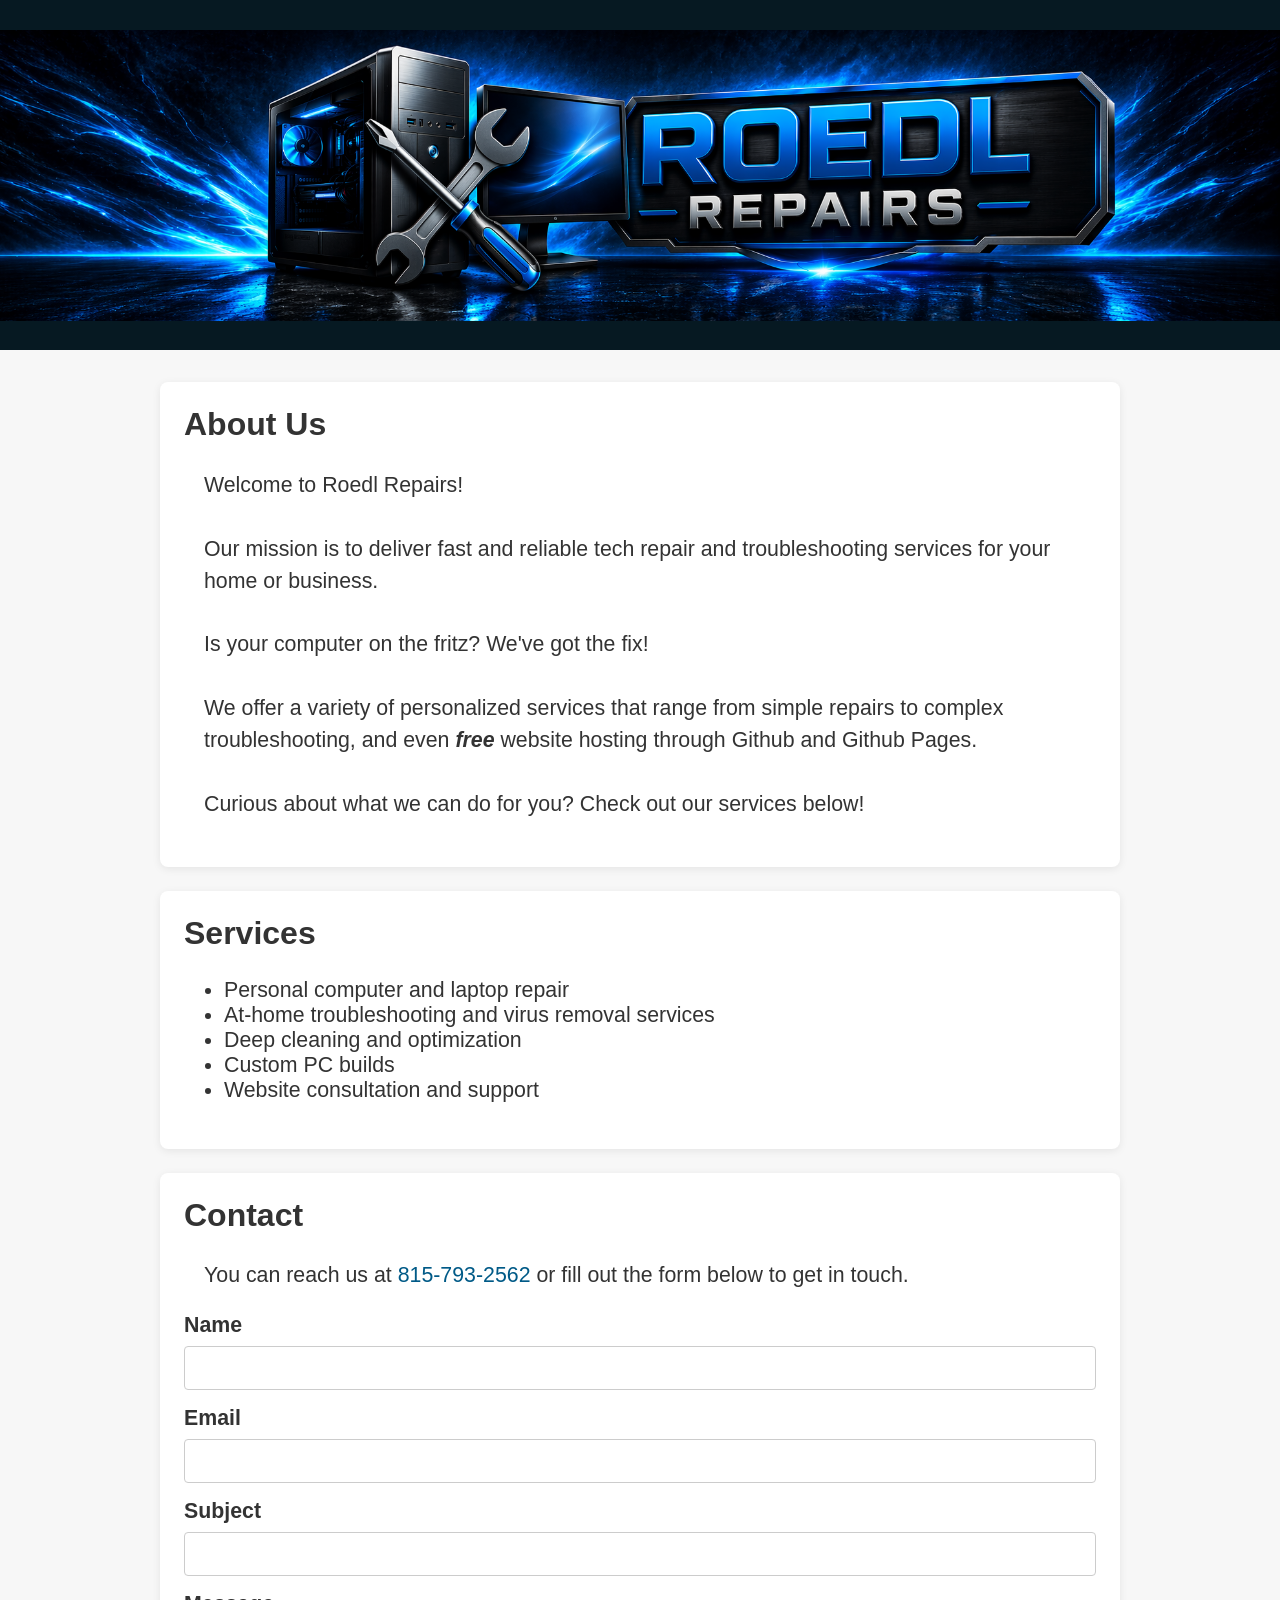
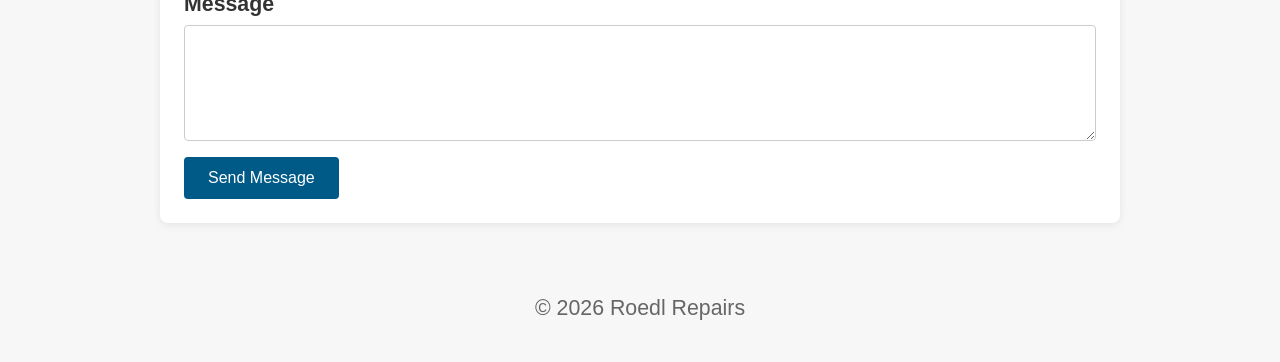
==== index.html @ fc408623 "makes form work without an email app" ====
<!DOCTYPE html>
<html lang="en">
<head>
  <meta charset="UTF-8">
  <meta name="viewport" content="width=device-width, initial-scale=1.0">
  <title>Roedl Repairs</title>
  <link rel="stylesheet" href="styles.css">
</head>
<body>
  <header></header>
  <main>
    <section>
      <h2>About Us</h2>
      <p>
        Welcome to Roedl Repairs!<br><br>

        Our mission is to deliver fast and reliable tech repair and troubleshooting services for your home or business. <br><br>

        Is your computer on the fritz? We've got the fix! <br><br>

        We offer a variety of personalized services that range from simple repairs to complex troubleshooting, and even <strong><i>free</i></strong> website hosting through Github and Github Pages.<br><br>

        Curious about what we can do for you? Check out our services below!
      </p>
    </section>
    <section>
      <h2>Services</h2>
      <ul>
        <li>Personal computer and laptop repair</li>
        <li>At-home troubleshooting and virus removal services</li>
        <li>Deep cleaning and optimization</li>
        <li>Custom PC builds</li>
        <li>Website consultation and support</li>
      </ul>
    </section>
    <section>
      <h2>Contact</h2>
      <p>You can reach us at <a href="tel:815-793-2562">815-793-2562</a> or fill out the form below to get in touch.</p>
      <form id="contactForm" action="https://formspree.io/f/mqewbbnl" method="POST">
        <div class="form-group">
          <label for="name">Name</label>
          <input type="text" id="name" name="name" required>
        </div>
        <div class="form-group">
          <label for="email">Email</label>
          <input type="email" id="email" name="email" required>
        </div>
        <div class="form-group">
          <label for="subject">Subject</label>
          <input type="text" id="subject" name="subject" required>
        </div>
        <div class="form-group">
          <label for="message">Message</label>
          <textarea id="message" name="message" rows="5" required></textarea>
        </div>
        <button type="submit" class="submit-btn">Send Message</button>
      </form>
    </section>
  </main>
  <footer>
    <p>&copy; 2026 Roedl Repairs</p>
  </footer>
</body>
</html>
---- styles.css ----
body { font-family: Arial, sans-serif; font-size: 16pt; margin: 0; padding: 0; background: #f7f7f7; color: #333; }
    
header {
  background-image: url("images/roedl-repair-banner-wide.png");
  background-size: 100% auto;
  background-position: center center;
  background-repeat: no-repeat;
  min-height: 350px;
  background-color: #061922;
}

main { max-width: 960px; margin: 2rem auto; padding: 0 1rem; }

section { background: #fff; border-radius: 8px; box-shadow: 0 2px 8px rgba(0,0,0,0.08); padding: 1.5rem; margin-bottom: 1.5rem; }

h1, h2 { margin-top: 0; }

p { line-height: 1.5; padding: 0 20px; }

a {
  color: #005a87;
  text-decoration: none;
}

a:hover {
  text-decoration: underline;
}

footer { text-align: center; padding: 1rem 0; color: #666; }

.form-group {
  margin-bottom: 1rem;
  display: flex;
  flex-direction: column;
}

label {
  font-weight: bold;
  margin-bottom: 0.5rem;
  color: #333;
}

input[type="text"],
input[type="email"],
textarea {
  padding: 0.75rem;
  border: 1px solid #ccc;
  border-radius: 4px;
  font-family: Arial, sans-serif;
  font-size: 16px;
}

input[type="text"]:focus,
input[type="email"]:focus,
textarea:focus {
  outline: none;
  border-color: #005a87;
  box-shadow: 0 0 4px rgba(0, 90, 135, 0.3);
}

textarea {
  resize: vertical;
}

.submit-btn {
  background-color: #005a87;
  color: white;
  padding: 0.75rem 1.5rem;
  border: none;
  border-radius: 4px;
  font-size: 16px;
  cursor: pointer;
  transition: background-color 0.3s;
}

.submit-btn:hover {
  background-color: #043d5c;
}

@media (max-width: 768px) {
  header {
    background-image: url("images/roedl-repair-banner.png");
    background-size: 100% auto;
    background-position: center;
    min-height: 180px;
  }

  main {
    max-width: none;
    margin: 1rem 0;
    padding: 0 0.5rem;
  }

  section {
    padding: 1rem;
    margin-bottom: 1rem;
  }

  footer {
    padding: 0.5rem 0;
  }
}
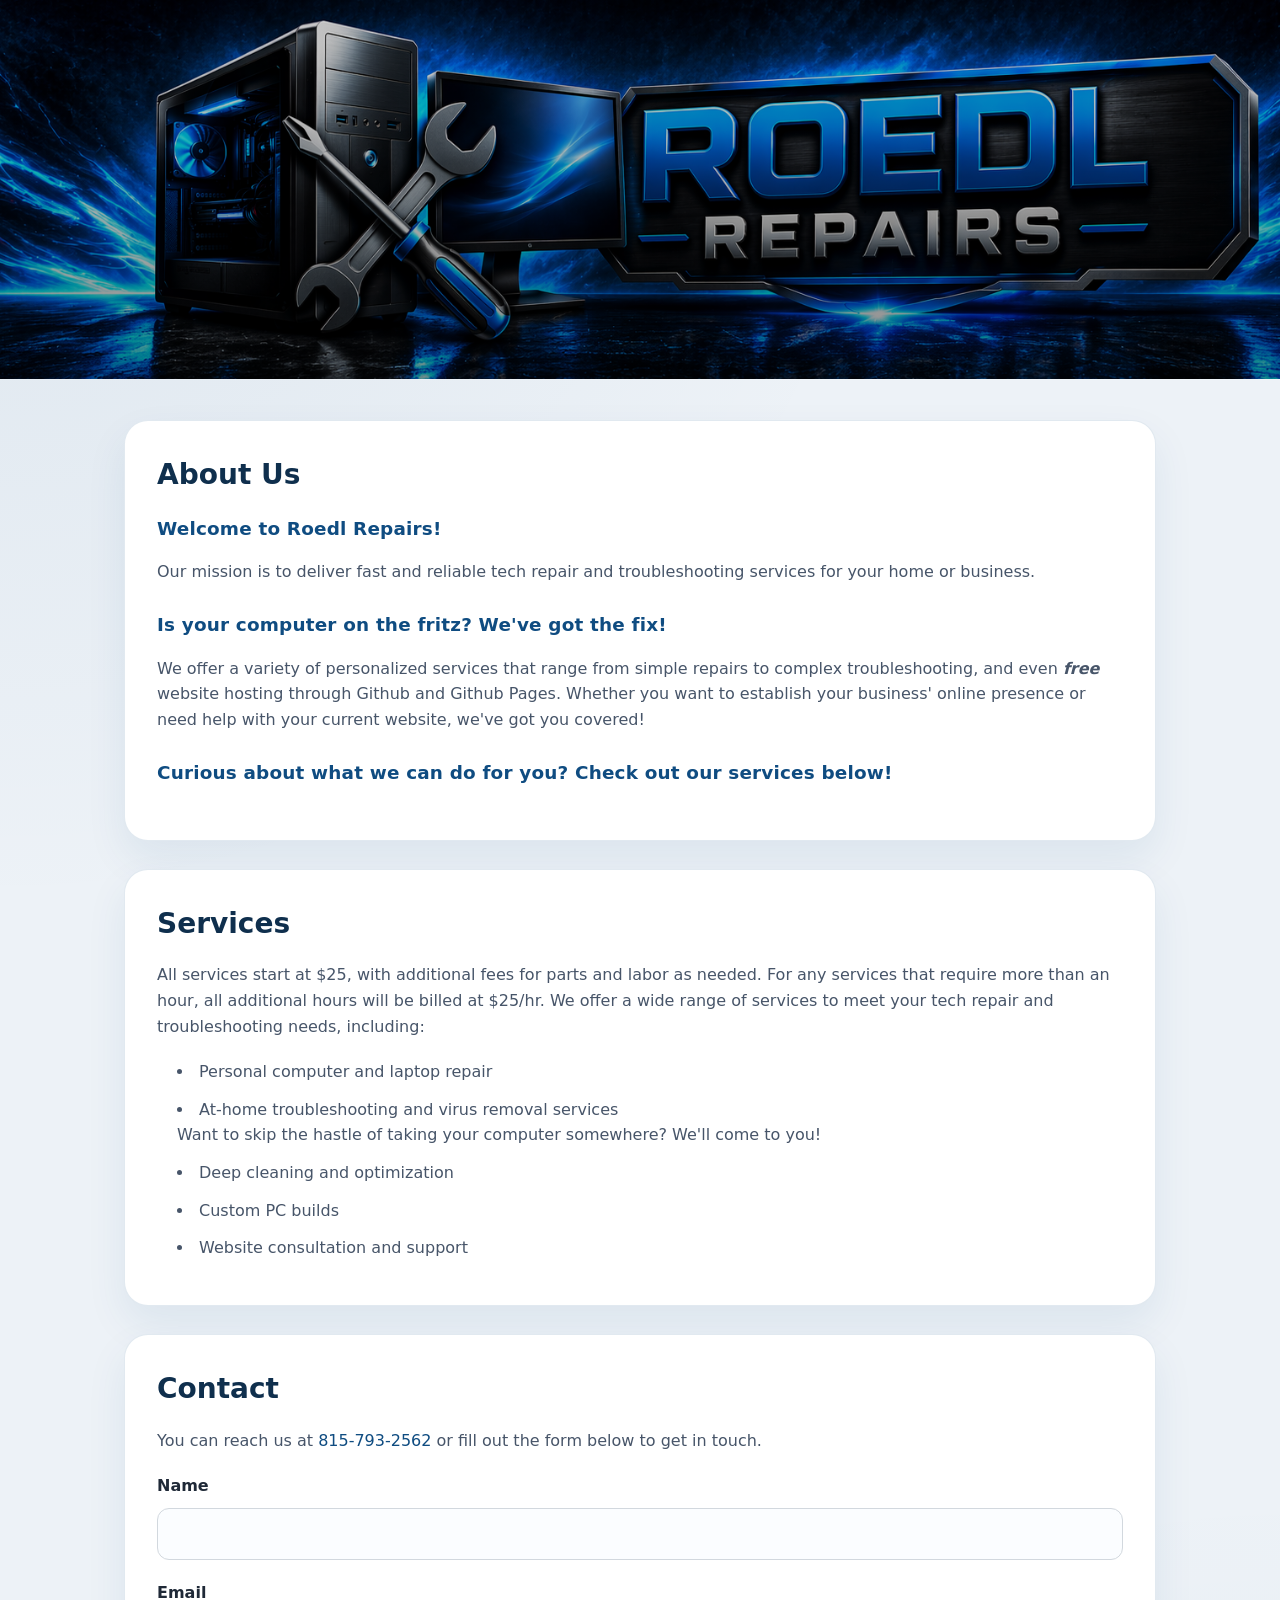
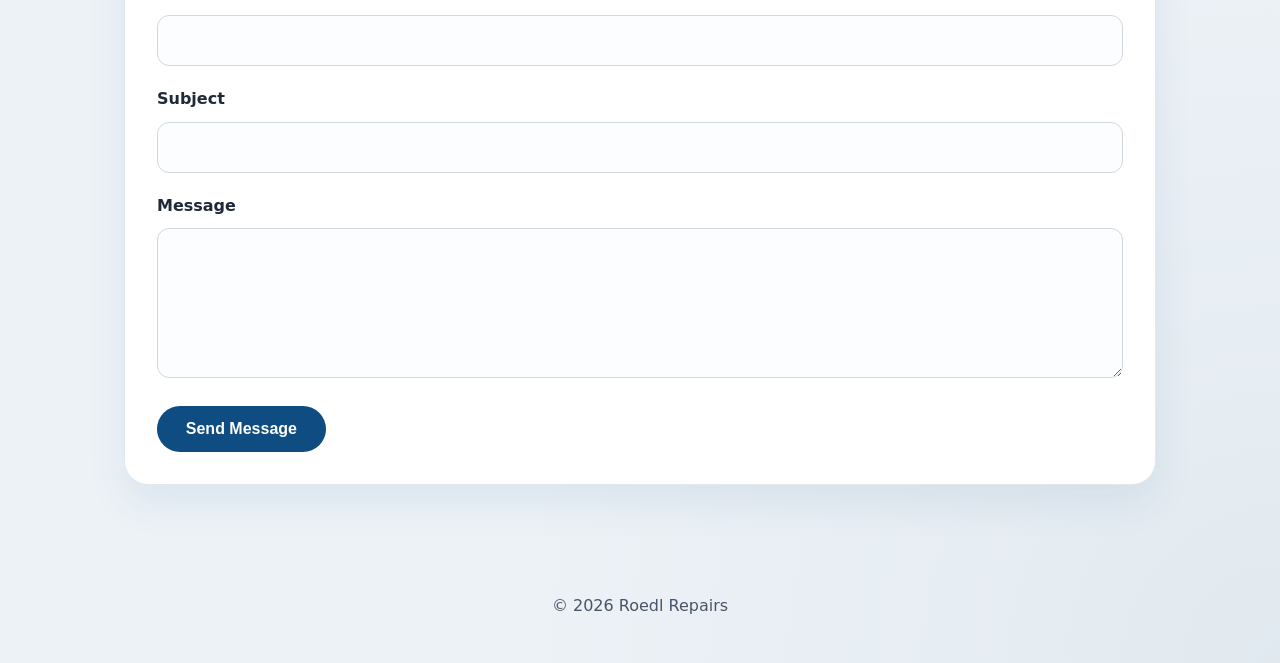
==== commit 2e5a3923: "adds highlight spans for some About Us content" ====
--- a/index.html
+++ b/index.html
@@ -4,6 +4,7 @@
   <meta charset="UTF-8">
   <meta name="viewport" content="width=device-width, initial-scale=1.0">
   <title>Roedl Repairs</title>
+  <link rel="icon" href="images/roedl-repair-logo.png" type="image/png">
   <link rel="stylesheet" href="styles.css">
 </head>
 <body>
@@ -12,22 +13,25 @@
     <section>
       <h2>About Us</h2>
       <p>
-        Welcome to Roedl Repairs!<br><br>
+        <span class="highlight-line">Welcome to Roedl Repairs!</span>
 
         Our mission is to deliver fast and reliable tech repair and troubleshooting services for your home or business. <br><br>
 
-        Is your computer on the fritz? We've got the fix! <br><br>
+        <span class="highlight-line">Is your computer on the fritz? We've got the fix!</span>
 
-        We offer a variety of personalized services that range from simple repairs to complex troubleshooting, and even <strong><i>free</i></strong> website hosting through Github and Github Pages.<br><br>
+        We offer a variety of personalized services that range from simple repairs to complex troubleshooting, and even <strong><i>free</i></strong> website hosting through Github and Github Pages. Whether you want to establish your business' online presence or need help with your current website, we've got you covered!<br><br>
 
-        Curious about what we can do for you? Check out our services below!
+        <span class="highlight-line">Curious about what we can do for you? Check out our services below!</span>
       </p>
     </section>
     <section>
       <h2>Services</h2>
+      <p>
+        All services start at $25, with additional fees for parts and labor as needed. For any services that require more than an hour, all additional hours will be billed at $25/hr. We offer a wide range of services to meet your tech repair and troubleshooting needs, including:
+      </p>
       <ul>
         <li>Personal computer and laptop repair</li>
-        <li>At-home troubleshooting and virus removal services</li>
+        <li>At-home troubleshooting and virus removal services<br> Want to skip the hastle of taking your computer somewhere? We'll come to you!</li>
         <li>Deep cleaning and optimization</li>
         <li>Custom PC builds</li>
         <li>Website consultation and support</li>
@@ -36,7 +40,7 @@
     <section>
       <h2>Contact</h2>
       <p>You can reach us at <a href="tel:815-793-2562">815-793-2562</a> or fill out the form below to get in touch.</p>
-      <form id="contactForm" action="https://formspree.io/f/mqewbbnl" method="POST">
+      <form id="contactForm" action="https://formspree.io/f/mwvaqegl" method="POST">
         <div class="form-group">
           <label for="name">Name</label>
           <input type="text" id="name" name="name" required>
--- a/styles.css
+++ b/styles.css
@@ -1,24 +1,104 @@
-body { font-family: Arial, sans-serif; font-size: 16pt; margin: 0; padding: 0; background: #f7f7f7; color: #333; }
-    
+:root {
+  --bg: #edf2f7;
+  --surface: #ffffff;
+  --surface-strong: #f8fafc;
+  --text: #1f2937;
+  --muted: #475569;
+  --primary: #0f4c81;
+  --primary-dark: #0b3a61;
+  --border: rgba(15, 76, 129, 0.12);
+  --shadow: 0 18px 40px rgba(15, 76, 129, 0.08);
+}
+
+* {
+  box-sizing: border-box;
+}
+
+html, body {
+  min-height: 100%;
+}
+
+body {
+  margin: 0;
+  padding: 0;
+  font-family: Inter, system-ui, -apple-system, BlinkMacSystemFont, "Segoe UI", Arial, sans-serif;
+  font-size: 16px;
+  line-height: 1.6;
+  color: var(--text);
+  background: radial-gradient(circle at top left, rgba(15, 76, 129, 0.08), transparent 35%),
+              radial-gradient(circle at bottom right, rgba(2, 75, 105, 0.05), transparent 30%),
+              var(--bg);
+}
+
 header {
+  position: relative;
+  min-height: 380px;
   background-image: url("images/roedl-repair-banner-wide.png");
-  background-size: 100% auto;
+  background-size: cover;
   background-position: center center;
   background-repeat: no-repeat;
-  min-height: 350px;
-  background-color: #061922;
+  border-bottom: 1px solid rgba(255, 255, 255, 0.18);
 }
 
-main { max-width: 960px; margin: 2rem auto; padding: 0 1rem; }
+header::before {
+  content: "";
+  position: absolute;
+  inset: 0;
+  background: linear-gradient(180deg, rgba(0, 0, 0, 0.18), rgba(0, 0, 0, 0.45));
+}
 
-section { background: #fff; border-radius: 8px; box-shadow: 0 2px 8px rgba(0,0,0,0.08); padding: 1.5rem; margin-bottom: 1.5rem; }
+main {
+  width: min(1080px, 100%);
+  margin: 0 auto;
+  padding: 2.5rem 1.5rem 3rem;
+}
 
-h1, h2 { margin-top: 0; }
+section {
+  background: var(--surface);
+  border: 1px solid var(--border);
+  border-radius: 24px;
+  box-shadow: var(--shadow);
+  padding: 2rem;
+  margin-bottom: 1.75rem;
+}
 
-p { line-height: 1.5; padding: 0 20px; }
+h1, h2 {
+  margin-top: 0;
+  color: #0f2f4d;
+}
+
+h2 {
+  font-size: 1.75rem;
+  margin-bottom: 1rem;
+}
+
+p {
+  margin: 0 0 1.25rem;
+  color: var(--muted);
+}
+
+ul {
+  list-style: disc inside;
+  margin: 0;
+  padding-left: 1.25rem;
+  color: var(--muted);
+}
+
+li {
+  margin-bottom: 0.75rem;
+}
+
+.highlight-line {
+  display: block;
+  font-size: 1.15rem;
+  font-weight: 700;
+  color: #0f4c81;
+  margin-bottom: 1rem;
+  letter-spacing: 0.01em;
+}
 
 a {
-  color: #005a87;
+  color: var(--primary);
   text-decoration: none;
 }
 
@@ -26,77 +106,90 @@
   text-decoration: underline;
 }
 
-footer { text-align: center; padding: 1rem 0; color: #666; }
+footer {
+  text-align: center;
+  padding: 2rem 1.5rem 1.5rem;
+  color: var(--muted);
+}
 
 .form-group {
-  margin-bottom: 1rem;
-  display: flex;
-  flex-direction: column;
+  margin-bottom: 1.25rem;
 }
 
 label {
-  font-weight: bold;
-  margin-bottom: 0.5rem;
-  color: #333;
+  display: block;
+  font-weight: 700;
+  margin-bottom: 0.6rem;
+  color: var(--text);
 }
 
 input[type="text"],
 input[type="email"],
 textarea {
-  padding: 0.75rem;
-  border: 1px solid #ccc;
-  border-radius: 4px;
-  font-family: Arial, sans-serif;
-  font-size: 16px;
+  width: 100%;
+  padding: 0.95rem 1rem;
+  border: 1px solid #d2d8de;
+  border-radius: 12px;
+  font-family: inherit;
+  font-size: 1rem;
+  color: var(--text);
+  background: #fbfdff;
+  transition: border-color 0.2s ease, box-shadow 0.2s ease;
 }
 
 input[type="text"]:focus,
 input[type="email"]:focus,
 textarea:focus {
   outline: none;
-  border-color: #005a87;
-  box-shadow: 0 0 4px rgba(0, 90, 135, 0.3);
+  border-color: var(--primary);
+  box-shadow: 0 0 0 4px rgba(15, 76, 129, 0.08);
 }
 
 textarea {
   resize: vertical;
+  min-height: 150px;
 }
 
 .submit-btn {
-  background-color: #005a87;
-  color: white;
-  padding: 0.75rem 1.5rem;
+  display: inline-flex;
+  align-items: center;
+  justify-content: center;
+  background-color: var(--primary);
+  color: #fff;
+  padding: 0.9rem 1.8rem;
   border: none;
-  border-radius: 4px;
-  font-size: 16px;
+  border-radius: 999px;
+  font-size: 1rem;
+  font-weight: 700;
   cursor: pointer;
-  transition: background-color 0.3s;
+  transition: transform 0.2s ease, background-color 0.2s ease;
 }
 
 .submit-btn:hover {
-  background-color: #043d5c;
+  background-color: var(--primary-dark);
+  transform: translateY(-1px);
 }
 
 @media (max-width: 768px) {
   header {
     background-image: url("images/roedl-repair-banner.png");
-    background-size: 100% auto;
-    background-position: center;
-    min-height: 180px;
+    min-height: 240px;
   }
 
   main {
-    max-width: none;
-    margin: 1rem 0;
-    padding: 0 0.5rem;
+    padding: 1.25rem;
   }
 
   section {
-    padding: 1rem;
-    margin-bottom: 1rem;
+    padding: 1.5rem;
+    margin-bottom: 1.25rem;
   }
 
-  footer {
-    padding: 0.5rem 0;
+  h2 {
+    font-size: 1.5rem;
   }
-}+
+  .submit-btn {
+    width: 100%;
+  }
+}
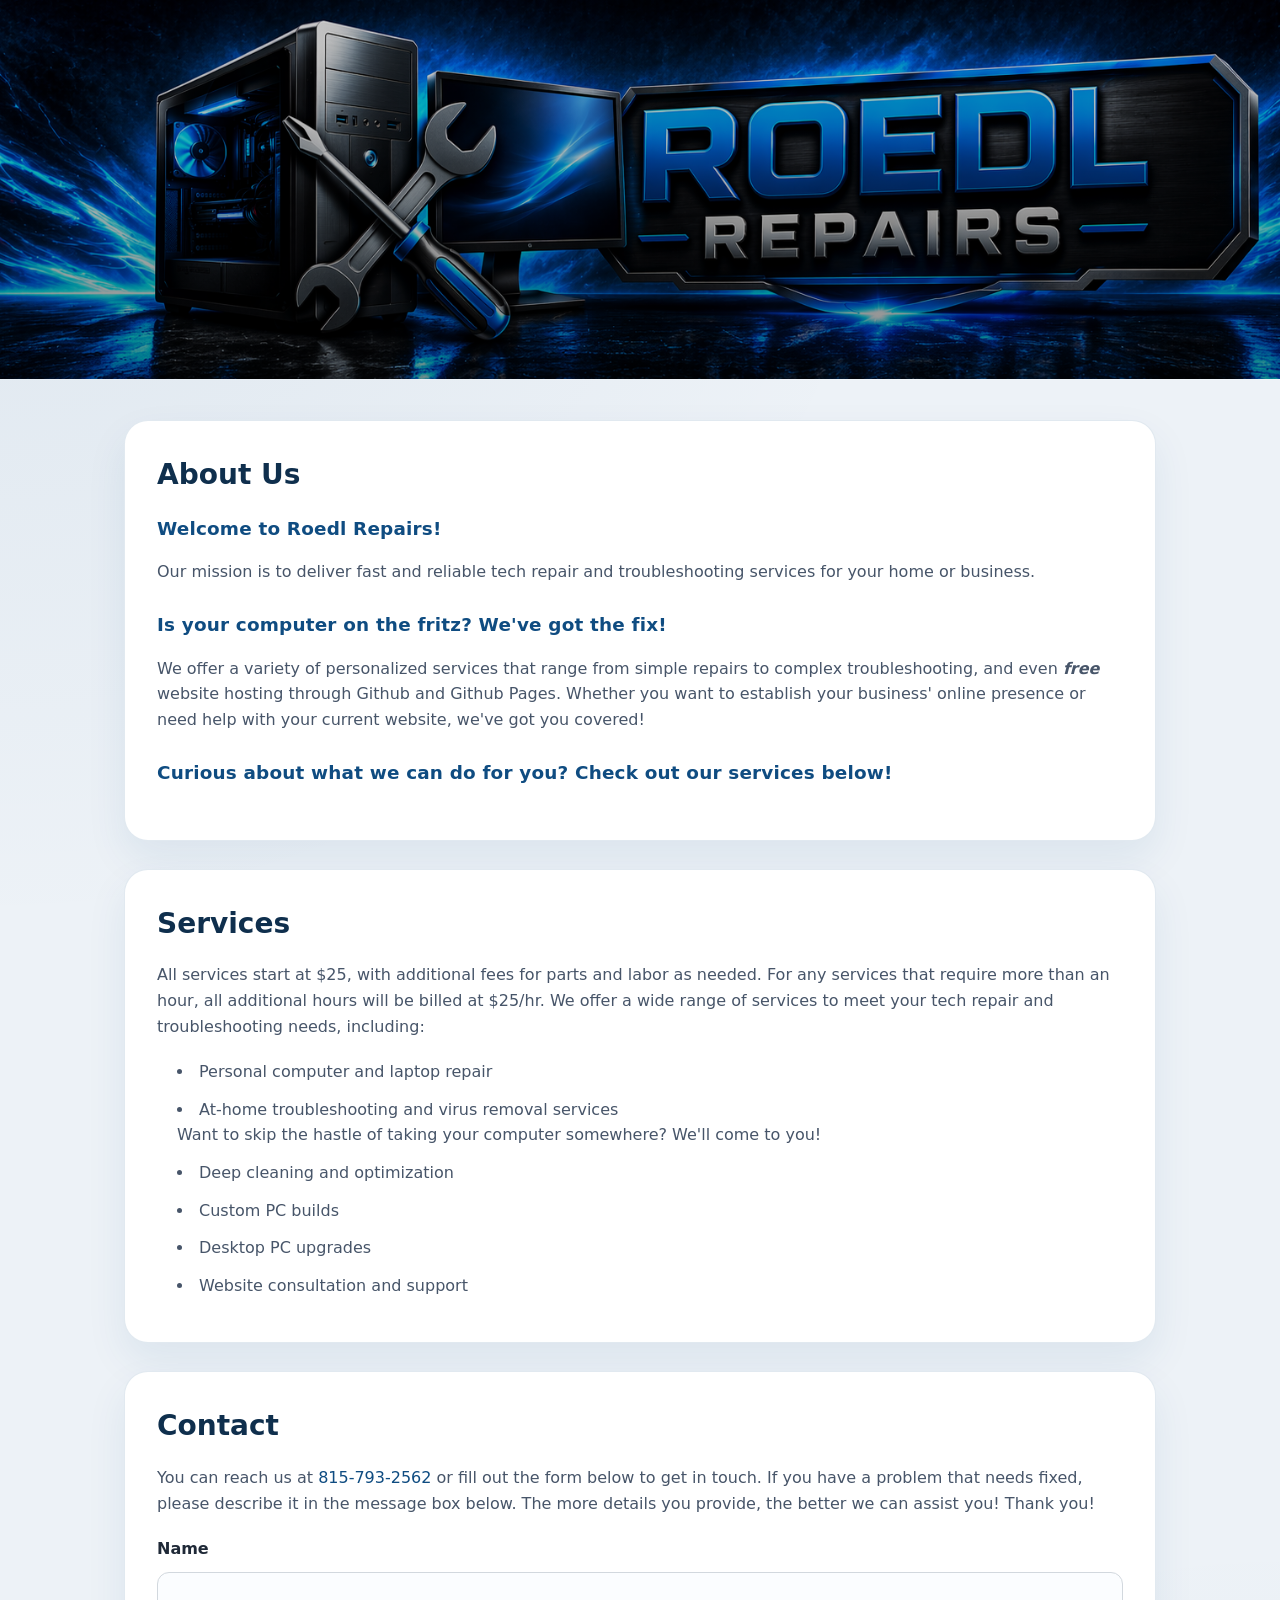
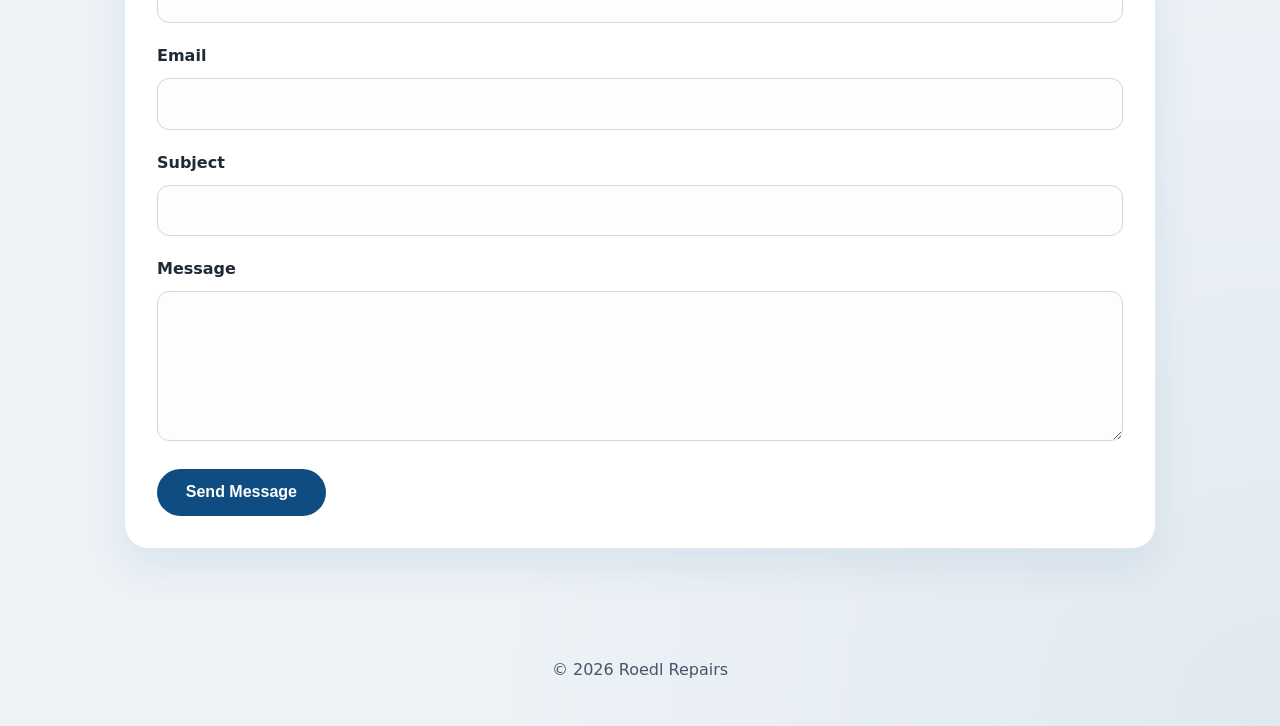
==== commit 273214e2: "updates service list" ====
--- a/index.html
+++ b/index.html
@@ -34,12 +34,13 @@
         <li>At-home troubleshooting and virus removal services<br> Want to skip the hastle of taking your computer somewhere? We'll come to you!</li>
         <li>Deep cleaning and optimization</li>
         <li>Custom PC builds</li>
+        <li>Desktop PC upgrades</li>
         <li>Website consultation and support</li>
       </ul>
     </section>
     <section>
       <h2>Contact</h2>
-      <p>You can reach us at <a href="tel:815-793-2562">815-793-2562</a> or fill out the form below to get in touch.</p>
+      <p>You can reach us at <a href="tel:815-793-2562">815-793-2562</a> or fill out the form below to get in touch. If you have a problem that needs fixed, please describe it in the message box below. The more details you provide, the better we can assist you! Thank you!</p>
       <form id="contactForm" action="https://formspree.io/f/mwvaqegl" method="POST">
         <div class="form-group">
           <label for="name">Name</label>
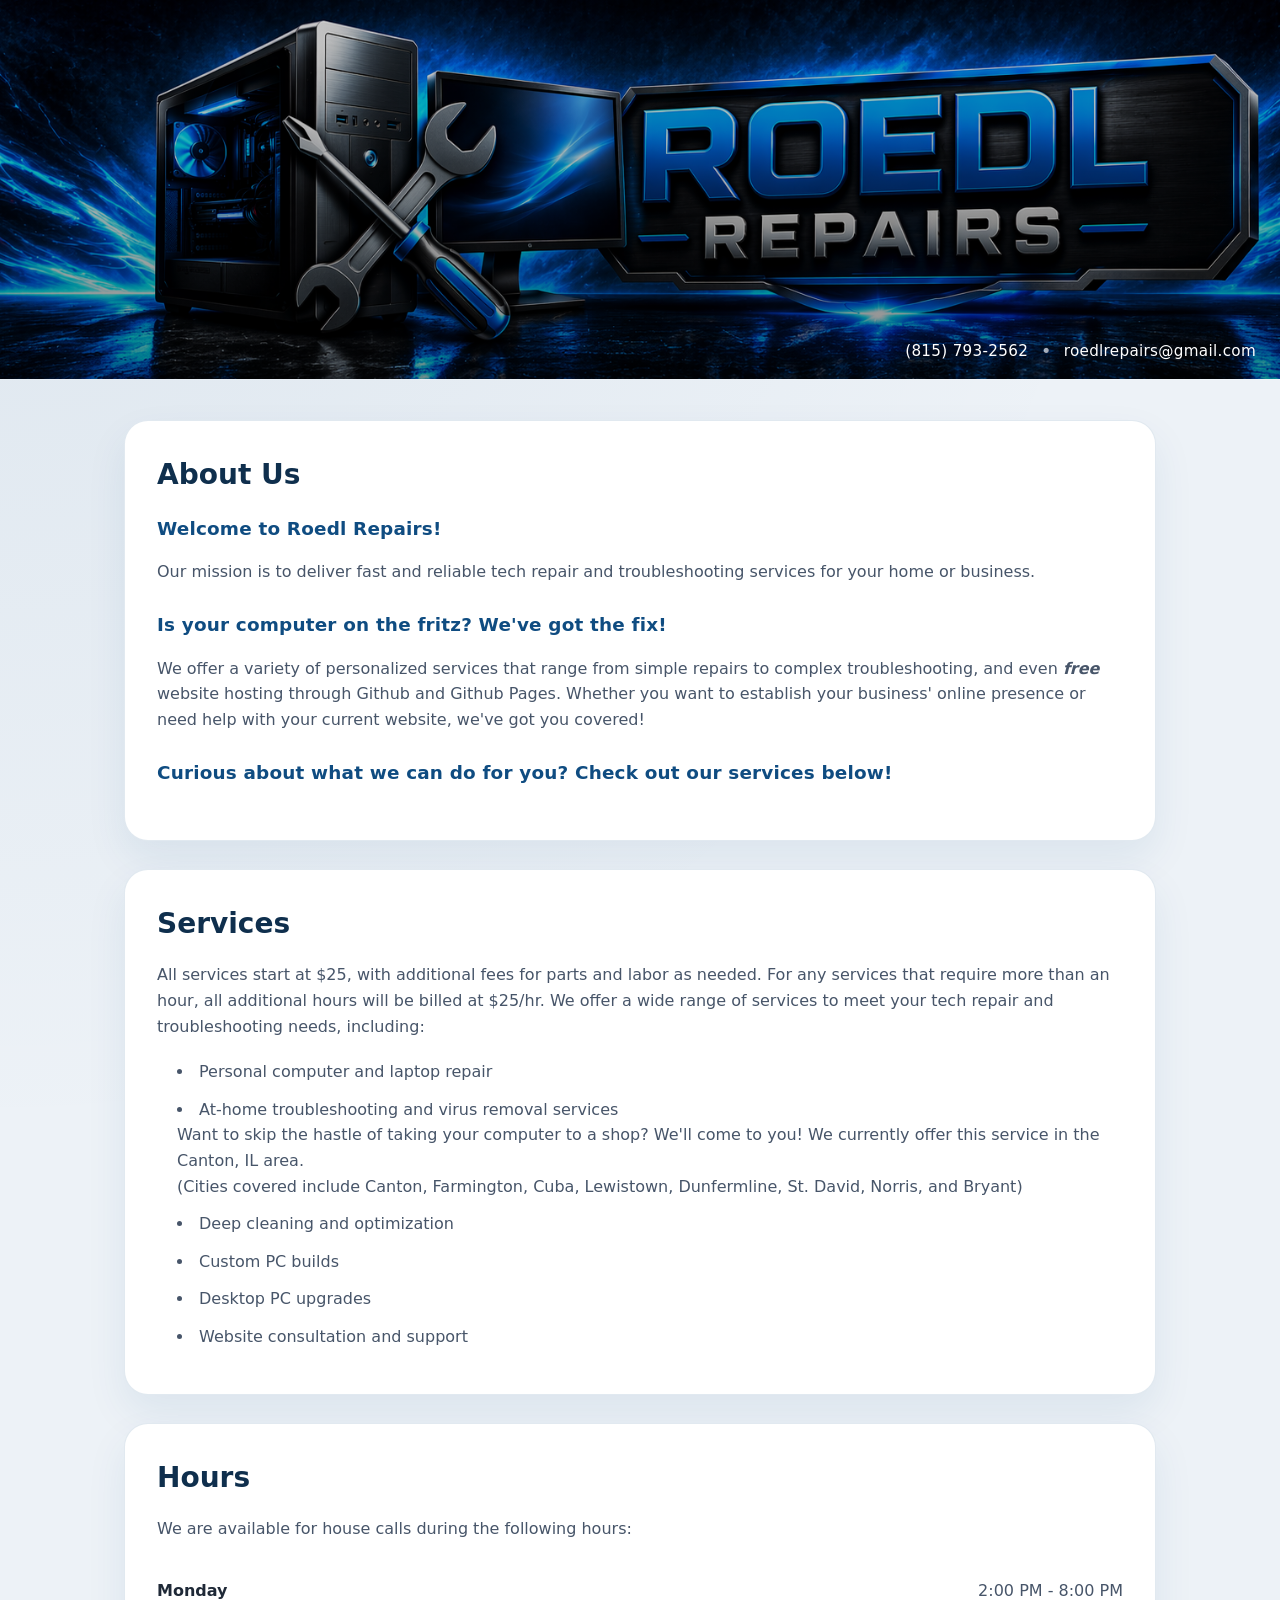
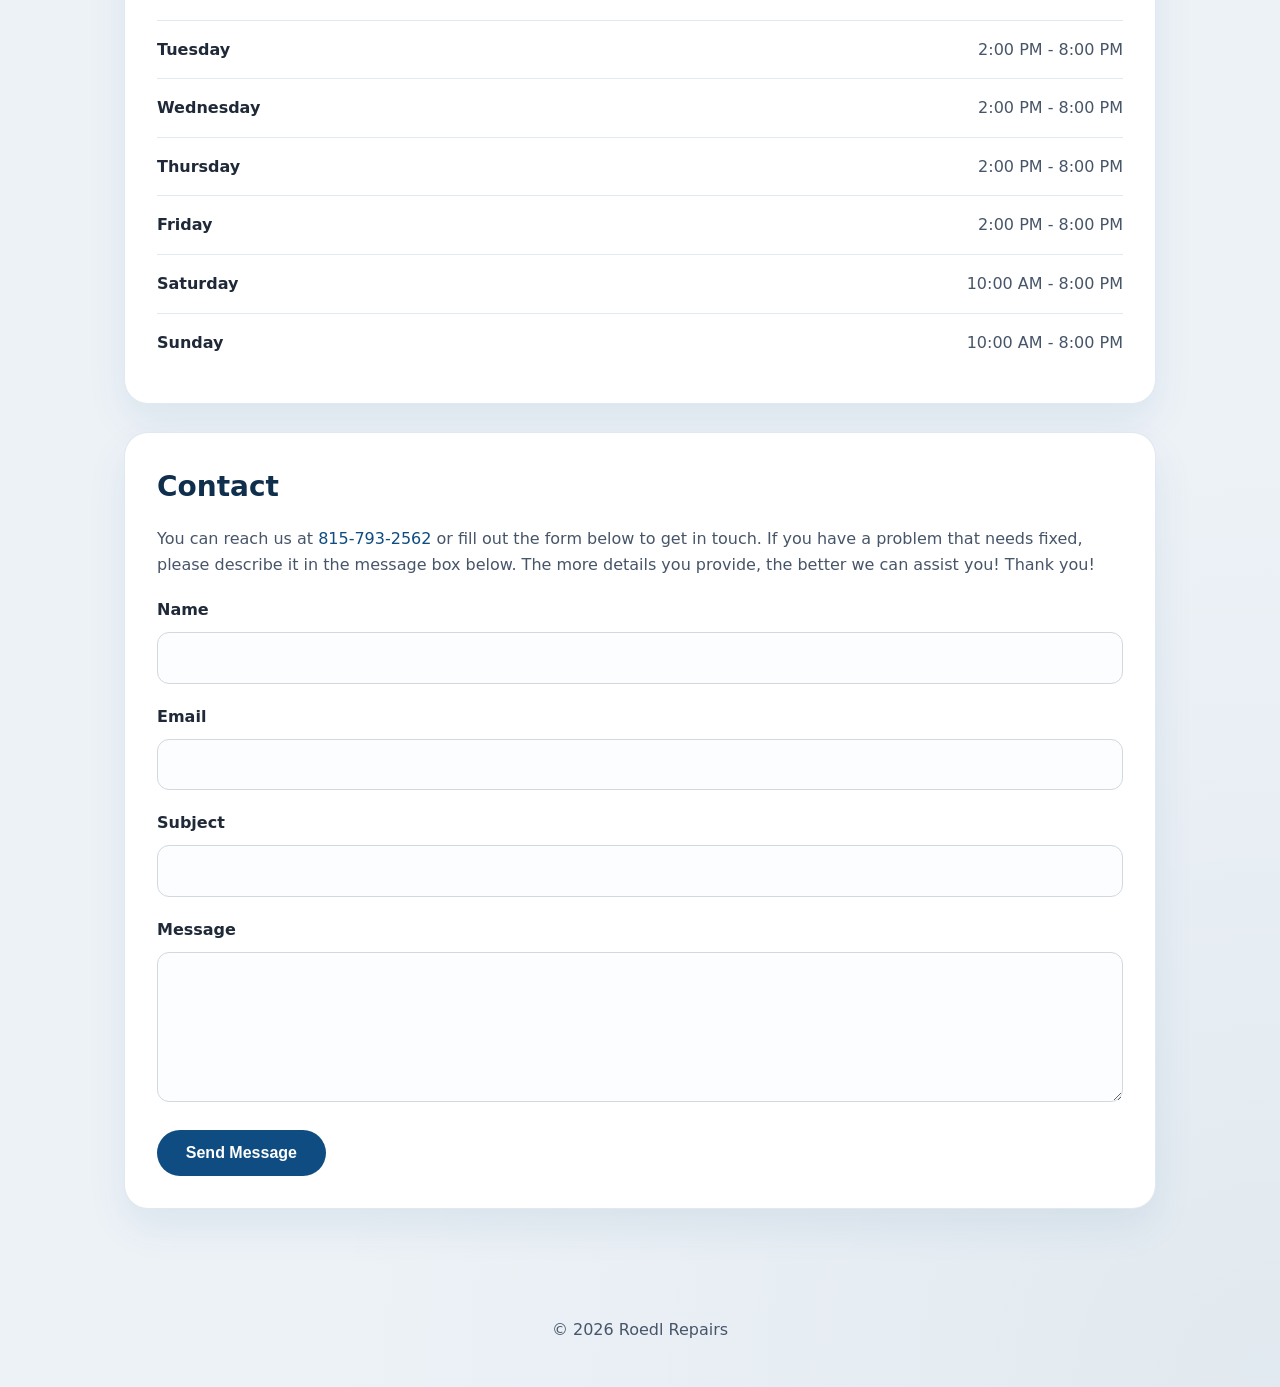
==== commit 6fe226cd: "adds hours section and updates service list" ====
--- a/index.html
+++ b/index.html
@@ -8,7 +8,12 @@
   <link rel="stylesheet" href="styles.css">
 </head>
 <body>
-  <header></header>
+  <header>
+    <div class="header-contact">
+      <span><a href="tel:+18157932562">(815) 793-2562</a></span>
+      <span><a href="mailto:roedlrepairs@gmail.com">roedlrepairs@gmail.com</a></span>
+    </div>
+  </header>
   <main>
     <section>
       <h2>About Us</h2>
@@ -31,12 +36,49 @@
       </p>
       <ul>
         <li>Personal computer and laptop repair</li>
-        <li>At-home troubleshooting and virus removal services<br> Want to skip the hastle of taking your computer somewhere? We'll come to you!</li>
+        <li>At-home troubleshooting and virus removal services<br> 
+          Want to skip the hastle of taking your computer to a shop? We'll come to you! We currently offer this service in the Canton, IL area.<br>
+          (Cities covered include Canton, Farmington, Cuba, Lewistown, Dunfermline, St. David, Norris, and Bryant)
+        </li>
         <li>Deep cleaning and optimization</li>
         <li>Custom PC builds</li>
         <li>Desktop PC upgrades</li>
         <li>Website consultation and support</li>
       </ul>
+    </section>
+    <section>
+      <h2>Hours</h2>
+      <p>We are available for house calls during the following hours:</p>
+      <table class="hours-table">
+        <tr>
+          <td><strong>Monday</strong></td>
+          <td>2:00 PM - 8:00 PM</td>
+        </tr>
+        <tr>
+          <td><strong>Tuesday</strong></td>
+          <td>2:00 PM - 8:00 PM</td>
+        </tr>
+        <tr>
+          <td><strong>Wednesday</strong></td>
+          <td>2:00 PM - 8:00 PM</td>
+        </tr>
+        <tr>
+          <td><strong>Thursday</strong></td>
+          <td>2:00 PM - 8:00 PM</td>
+        </tr>
+        <tr>
+          <td><strong>Friday</strong></td>
+          <td>2:00 PM - 8:00 PM</td>
+        </tr>
+        <tr>
+          <td><strong>Saturday</strong></td>
+          <td>10:00 AM - 8:00 PM</td>
+        </tr>
+        <tr>
+          <td><strong>Sunday</strong></td>
+          <td>10:00 AM - 8:00 PM</td>
+        </tr>
+      </table>
     </section>
     <section>
       <h2>Contact</h2>
--- a/styles.css
+++ b/styles.css
@@ -45,6 +45,46 @@
   position: absolute;
   inset: 0;
   background: linear-gradient(180deg, rgba(0, 0, 0, 0.18), rgba(0, 0, 0, 0.45));
+}
+
+.header-contact {
+  position: absolute;
+  right: 1.5rem;
+  bottom: 1rem;
+  z-index: 1;
+  display: inline-flex;
+  align-items: center;
+  justify-content: flex-end;
+  flex-wrap: wrap;
+  gap: 0.8rem;
+  text-align: right;
+  color: #ffffff;
+  font-size: 0.95rem;
+  letter-spacing: 0.02em;
+  max-width: calc(100% - 3rem);
+}
+
+.header-contact span {
+  position: relative;
+  display: inline-flex;
+  align-items: center;
+}
+
+.header-contact span + span::before {
+  content: "•";
+  color: rgba(255, 255, 255, 0.65);
+  margin-right: 0.75rem;
+  font-size: 1.1rem;
+  line-height: 0;
+}
+
+.header-contact a {
+  color: #ffffff;
+  text-decoration: none;
+}
+
+.header-contact a:hover {
+  text-decoration: underline;
 }
 
 main {
@@ -170,9 +210,39 @@
   transform: translateY(-1px);
 }
 
+.hours-table {
+  width: 100%;
+  border-collapse: collapse;
+  margin-top: 1rem;
+}
+
+.hours-table tr {
+  border-bottom: 1px solid var(--border);
+}
+
+.hours-table tr:last-child {
+  border-bottom: none;
+}
+
+.hours-table td {
+  padding: 1rem 0;
+  color: var(--muted);
+}
+
+.hours-table td:first-child {
+  font-weight: 600;
+  color: var(--text);
+  width: 40%;
+}
+
+.hours-table td:last-child {
+  text-align: right;
+}
+
 @media (max-width: 768px) {
   header {
     background-image: url("images/roedl-repair-banner.png");
+    background-position: right center;
     min-height: 240px;
   }
 
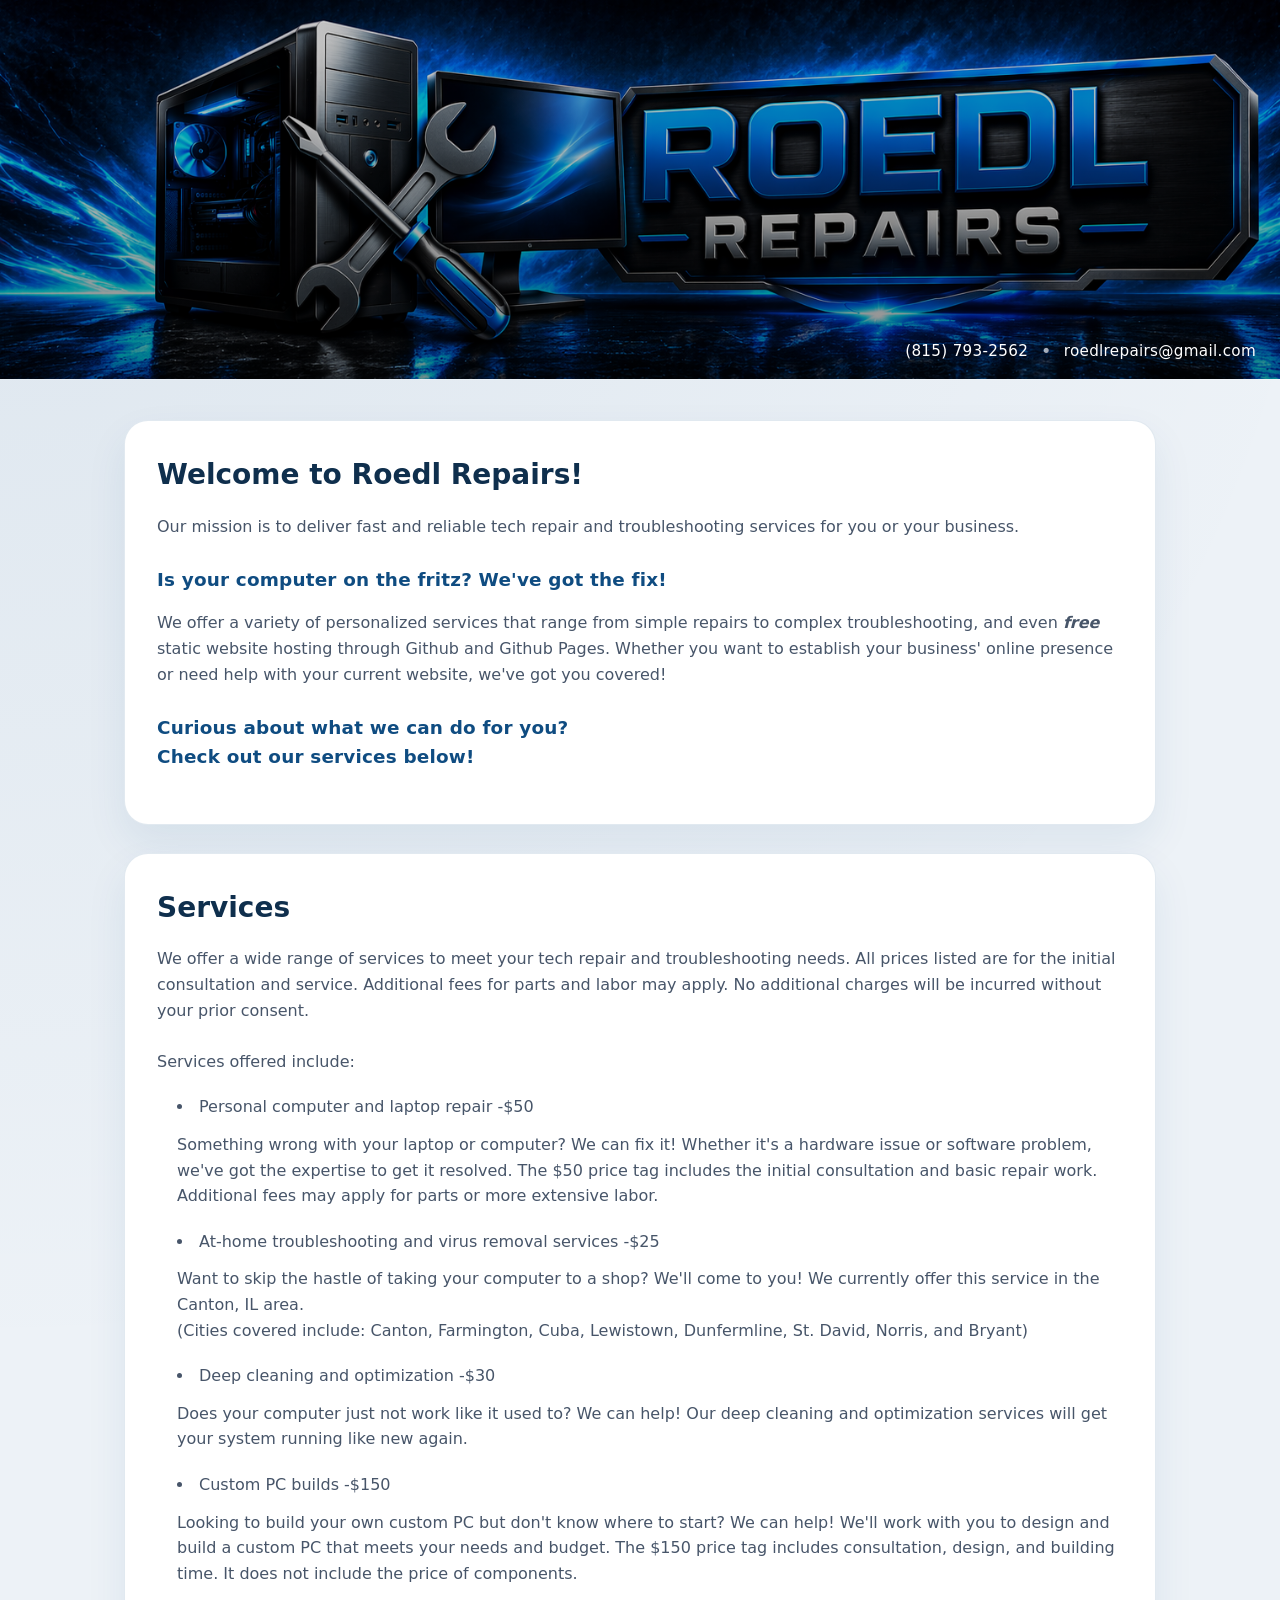
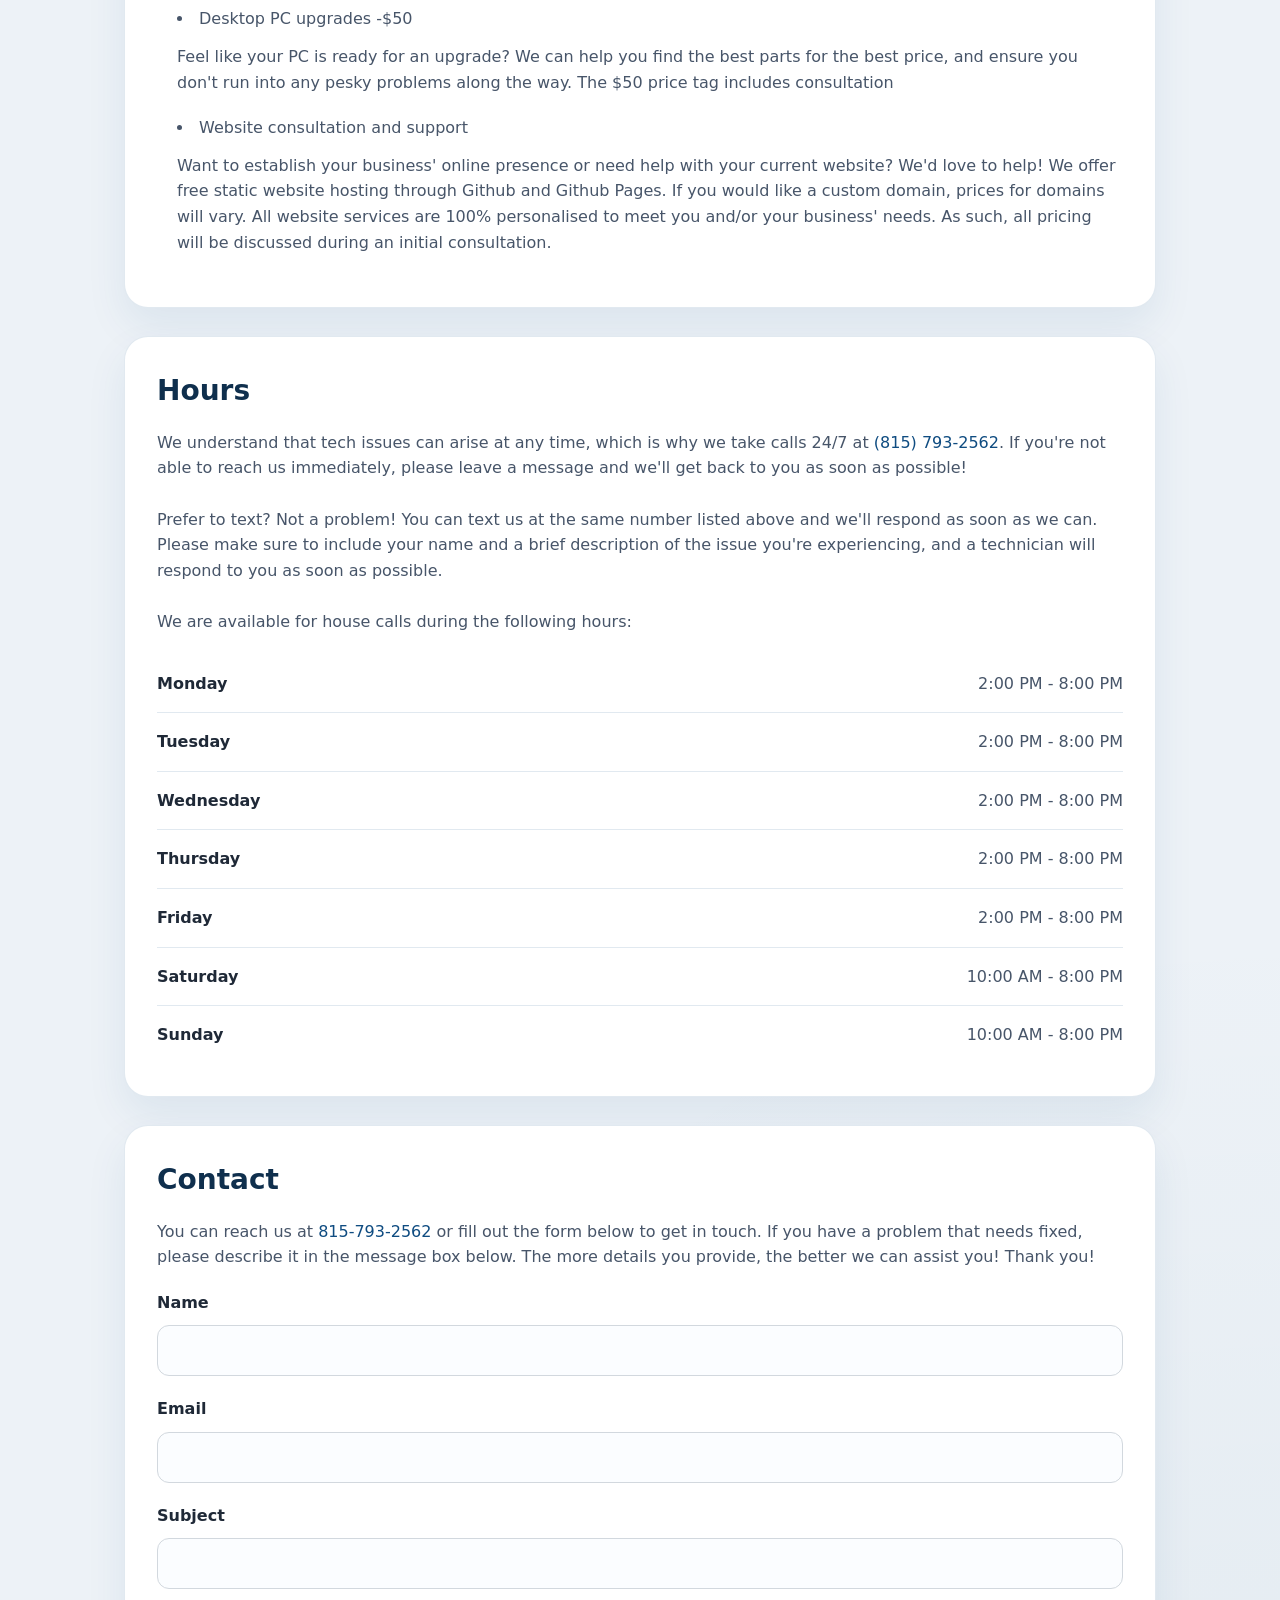
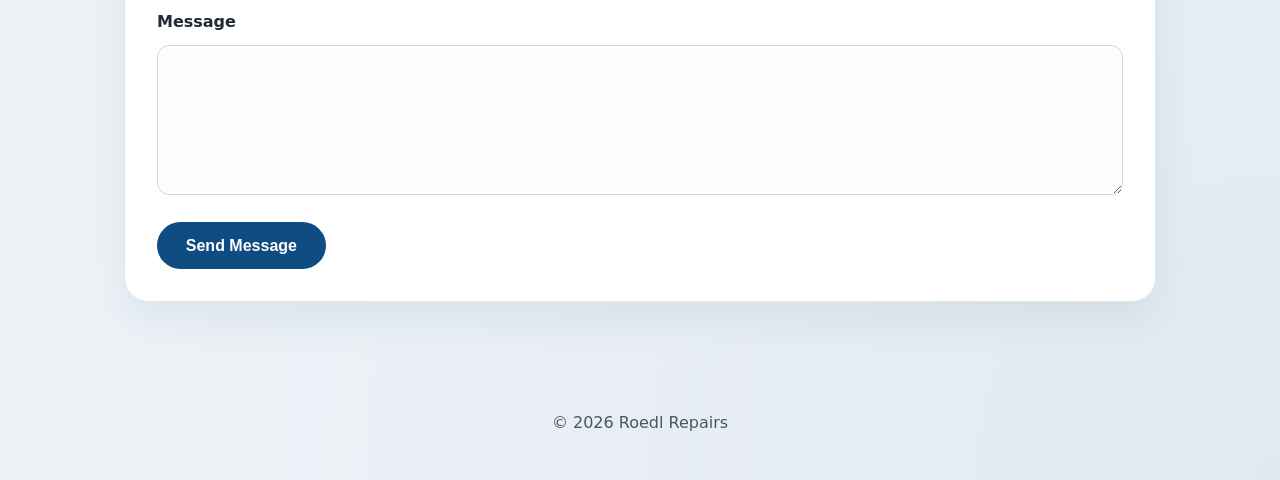
==== commit 7c6f3bf8: "updates services list to include a description for every service" ====
--- a/index.html
+++ b/index.html
@@ -16,39 +16,46 @@
   </header>
   <main>
     <section>
-      <h2>About Us</h2>
+      <h2>Welcome to Roedl Repairs!</h2>
       <p>
-        <span class="highlight-line">Welcome to Roedl Repairs!</span>
-
-        Our mission is to deliver fast and reliable tech repair and troubleshooting services for your home or business. <br><br>
+        Our mission is to deliver fast and reliable tech repair and troubleshooting services for you or your business. <br><br>
 
         <span class="highlight-line">Is your computer on the fritz? We've got the fix!</span>
 
-        We offer a variety of personalized services that range from simple repairs to complex troubleshooting, and even <strong><i>free</i></strong> website hosting through Github and Github Pages. Whether you want to establish your business' online presence or need help with your current website, we've got you covered!<br><br>
+        We offer a variety of personalized services that range from simple repairs to complex troubleshooting, and even <strong><i>free</i></strong> static website hosting through Github and Github Pages. Whether you want to establish your business' online presence or need help with your current website, we've got you covered!<br><br>
 
-        <span class="highlight-line">Curious about what we can do for you? Check out our services below!</span>
+        <span class="highlight-line">Curious about what we can do for you?<br> Check out our services below!</span>
       </p>
     </section>
     <section>
       <h2>Services</h2>
       <p>
-        All services start at $25, with additional fees for parts and labor as needed. For any services that require more than an hour, all additional hours will be billed at $25/hr. We offer a wide range of services to meet your tech repair and troubleshooting needs, including:
+        We offer a wide range of services to meet your tech repair and troubleshooting needs. All prices listed are for the initial consultation and service. Additional fees for parts and labor may apply. No additional charges will be incurred without your prior consent. <br><br> Services offered include:
       </p>
       <ul>
-        <li>Personal computer and laptop repair</li>
-        <li>At-home troubleshooting and virus removal services<br> 
-          Want to skip the hastle of taking your computer to a shop? We'll come to you! We currently offer this service in the Canton, IL area.<br>
-          (Cities covered include Canton, Farmington, Cuba, Lewistown, Dunfermline, St. David, Norris, and Bryant)
-        </li>
-        <li>Deep cleaning and optimization</li>
-        <li>Custom PC builds</li>
-        <li>Desktop PC upgrades</li>
+        <li>Personal computer and laptop repair -$50</li>
+          <p>Something wrong with your laptop or computer? We can fix it! Whether it's a hardware issue or software problem, we've got the expertise to get it resolved. The $50 price tag includes the initial consultation and basic repair work. Additional fees may apply for parts or more extensive labor.</p>
+        <li>At-home troubleshooting and virus removal services -$25</li>
+          <p>Want to skip the hastle of taking your computer to a shop? We'll come to you! We currently offer this service in the Canton, IL area.<br>
+          (Cities covered include: Canton, Farmington, Cuba, Lewistown, Dunfermline, St. David, Norris, and Bryant)</p>
+        <li>Deep cleaning and optimization -$30</li>
+          <p>Does your computer just not work like it used to? We can help! Our deep cleaning and optimization services will get your system running like new again.</p>
+        <li>Custom PC builds -$150</li>
+          <p>Looking to build your own custom PC but don't know where to start? We can help! We'll work with you to design and build a custom PC that meets your needs and budget. The $150 price tag includes consultation, design, and building time. It does not include the price of components.</p>
+        <li>Desktop PC upgrades -$50</li>
+        <p>Feel like your PC is ready for an upgrade? We can help you find the best parts for the best price, and ensure you don't run into any pesky problems along the way. The $50 price tag includes consultation</p>
         <li>Website consultation and support</li>
+        <p>Want to establish your business' online presence or need help with your current website? We'd love to help! We offer free static website hosting through Github and Github Pages. If you would like a custom domain, prices for domains will vary. All website services are 100% personalised to meet you and/or your business' needs. As such, all pricing will be discussed during an initial consultation.</p>
       </ul>
     </section>
     <section>
       <h2>Hours</h2>
-      <p>We are available for house calls during the following hours:</p>
+      <p>
+        We understand that tech issues can arise at any time, which is why we take calls 24/7 at <a href="tel:815-793-2562">(815) 793-2562</a>. If you're not able to reach us immediately, please leave a message and we'll get back to you as soon as possible!
+        <br><br>
+        Prefer to text? Not a problem! You can text us at the same number listed above and we'll respond as soon as we can. Please make sure to include your name and a brief description of the issue you're experiencing, and a technician will respond to you as soon as possible.
+        <br><br>
+        We are available for house calls during the following hours:</p>
       <table class="hours-table">
         <tr>
           <td><strong>Monday</strong></td>
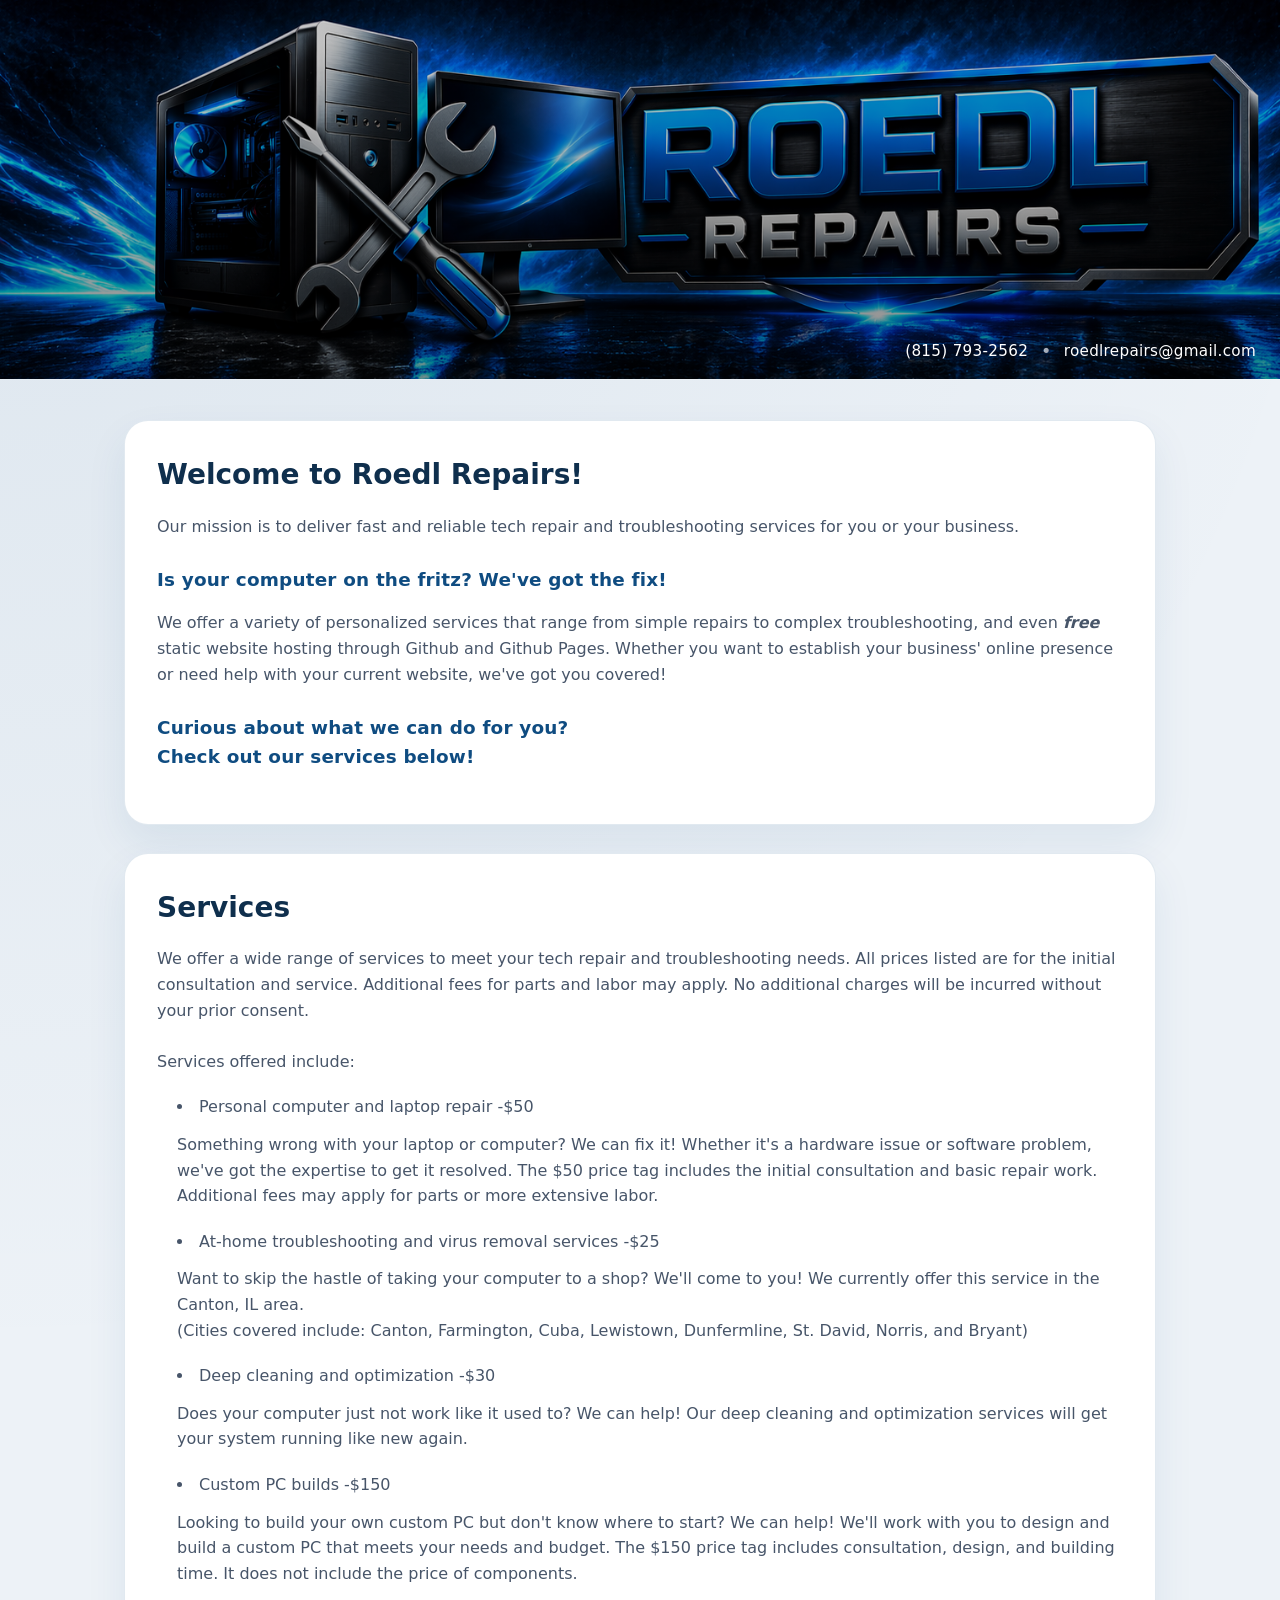
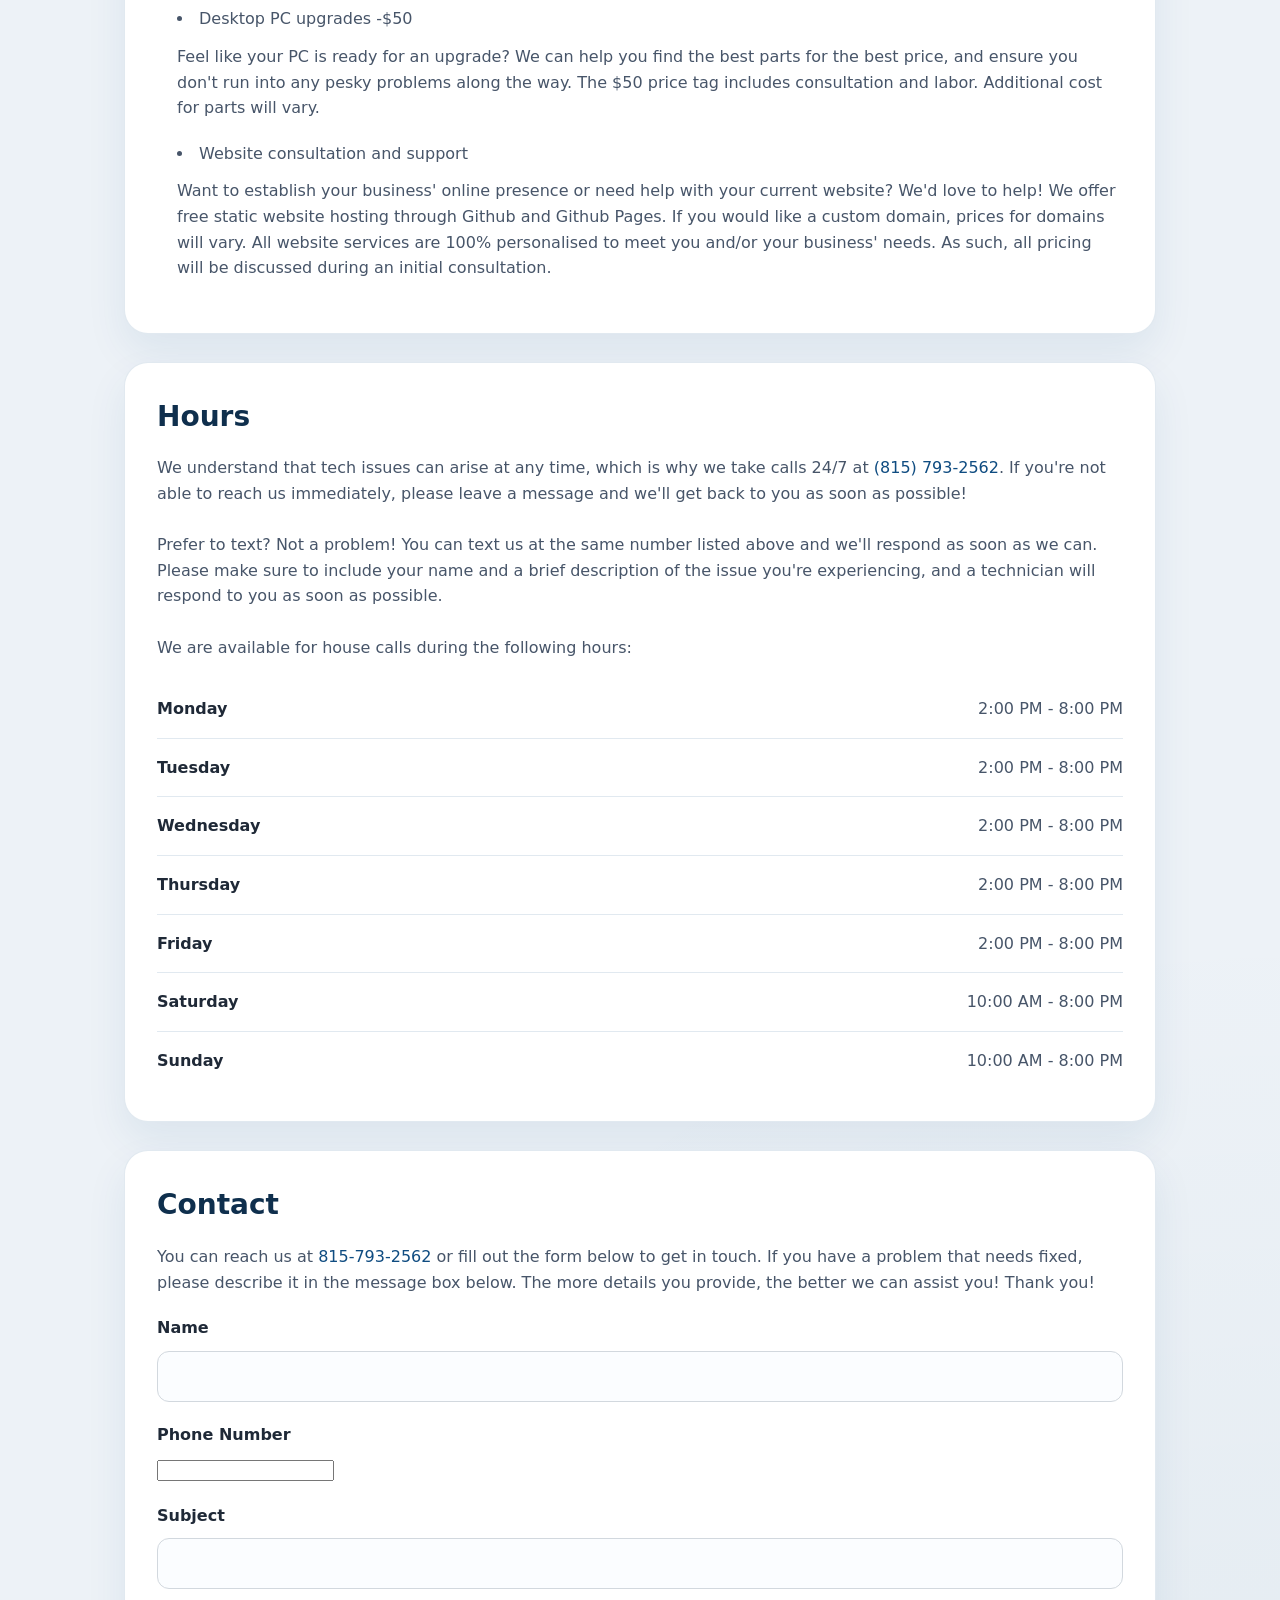
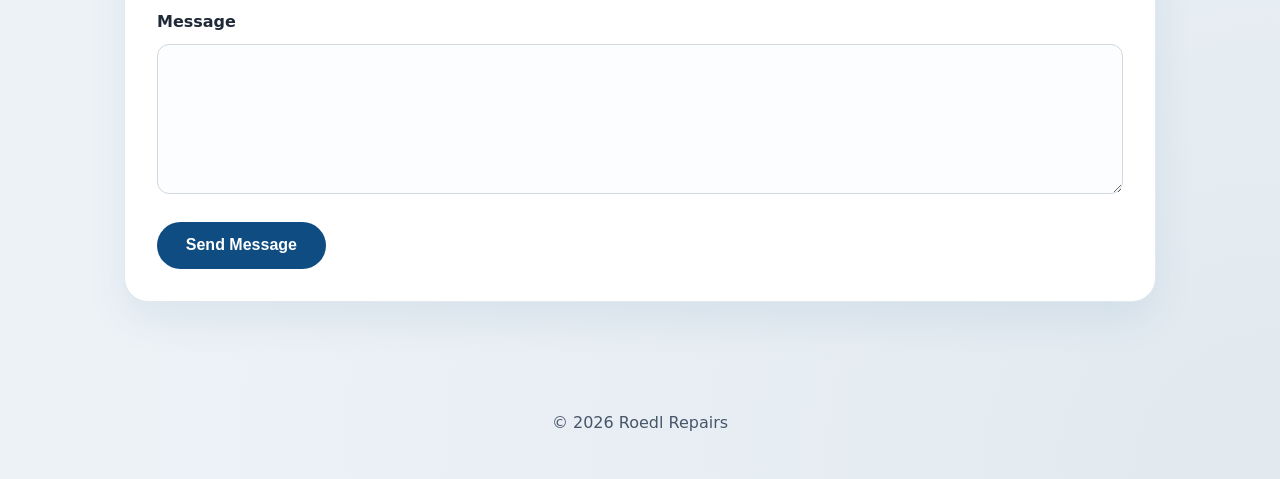
==== commit 4b479393: "adjusts meta data to include information for search engines" ====
--- a/index.html
+++ b/index.html
@@ -3,9 +3,44 @@
 <head>
   <meta charset="UTF-8">
   <meta name="viewport" content="width=device-width, initial-scale=1.0">
-  <title>Roedl Repairs</title>
+  <meta name="description" content="Roedl Repairs offers computer repair, tech help, and troubleshooting services in Canton, IL. Fast, reliable repairs for your PC and laptop.">
+  <meta name="keywords" content="computer repair Canton IL, tech help, laptop repair, PC repair, computer troubleshooting">
+  <meta property="og:title" content="Roedl Repairs - Computer Repair in Canton, IL">
+  <meta property="og:description" content="Professional computer repair and tech help services in Canton, IL">
+  <title>Roedl Repairs - Computer Repair & Tech Help in Canton, IL</title>
   <link rel="icon" href="images/roedl-repair-logo.png" type="image/png">
   <link rel="stylesheet" href="styles.css">
+  <script type="application/ld+json">
+  {
+    "@context": "https://schema.org",
+    "@type": "LocalBusiness",
+    "name": "Roedl Repairs",
+    "description": "Computer repair and tech troubleshooting services",
+    "url": "https://roedlrepairs.com",
+    "telephone": "+1-815-793-2562",
+    "email": "roedlrepairs@gmail.com",
+    "address": {
+      "@type": "PostalAddress",
+      "addressLocality": "Canton",
+      "addressRegion": "IL",
+      "postalCode": "61520",
+      "addressCountry": "US"
+    },
+    "areaServed": [
+      "Canton, IL",
+      "Farmington, IL",
+      "Cuba, IL",
+      "Lewistown, IL",
+      "Dunfermline, IL",
+      "St. David, IL",
+      "Norris, IL",
+      "Bryant, IL"
+    ],
+    "image": "images/roedl-repair-logo.png",
+    "priceRange": "$$",
+    "sameAs": []
+  }
+  </script>
 </head>
 <body>
   <header>
@@ -43,7 +78,7 @@
         <li>Custom PC builds -$150</li>
           <p>Looking to build your own custom PC but don't know where to start? We can help! We'll work with you to design and build a custom PC that meets your needs and budget. The $150 price tag includes consultation, design, and building time. It does not include the price of components.</p>
         <li>Desktop PC upgrades -$50</li>
-        <p>Feel like your PC is ready for an upgrade? We can help you find the best parts for the best price, and ensure you don't run into any pesky problems along the way. The $50 price tag includes consultation</p>
+        <p>Feel like your PC is ready for an upgrade? We can help you find the best parts for the best price, and ensure you don't run into any pesky problems along the way. The $50 price tag includes consultation and labor. Additional cost for parts will vary.</p>
         <li>Website consultation and support</li>
         <p>Want to establish your business' online presence or need help with your current website? We'd love to help! We offer free static website hosting through Github and Github Pages. If you would like a custom domain, prices for domains will vary. All website services are 100% personalised to meet you and/or your business' needs. As such, all pricing will be discussed during an initial consultation.</p>
       </ul>
@@ -96,8 +131,8 @@
           <input type="text" id="name" name="name" required>
         </div>
         <div class="form-group">
-          <label for="email">Email</label>
-          <input type="email" id="email" name="email" required>
+          <label for="phone">Phone Number</label>
+          <input type="tel" id="phone" name="phone" required>
         </div>
         <div class="form-group">
           <label for="subject">Subject</label>
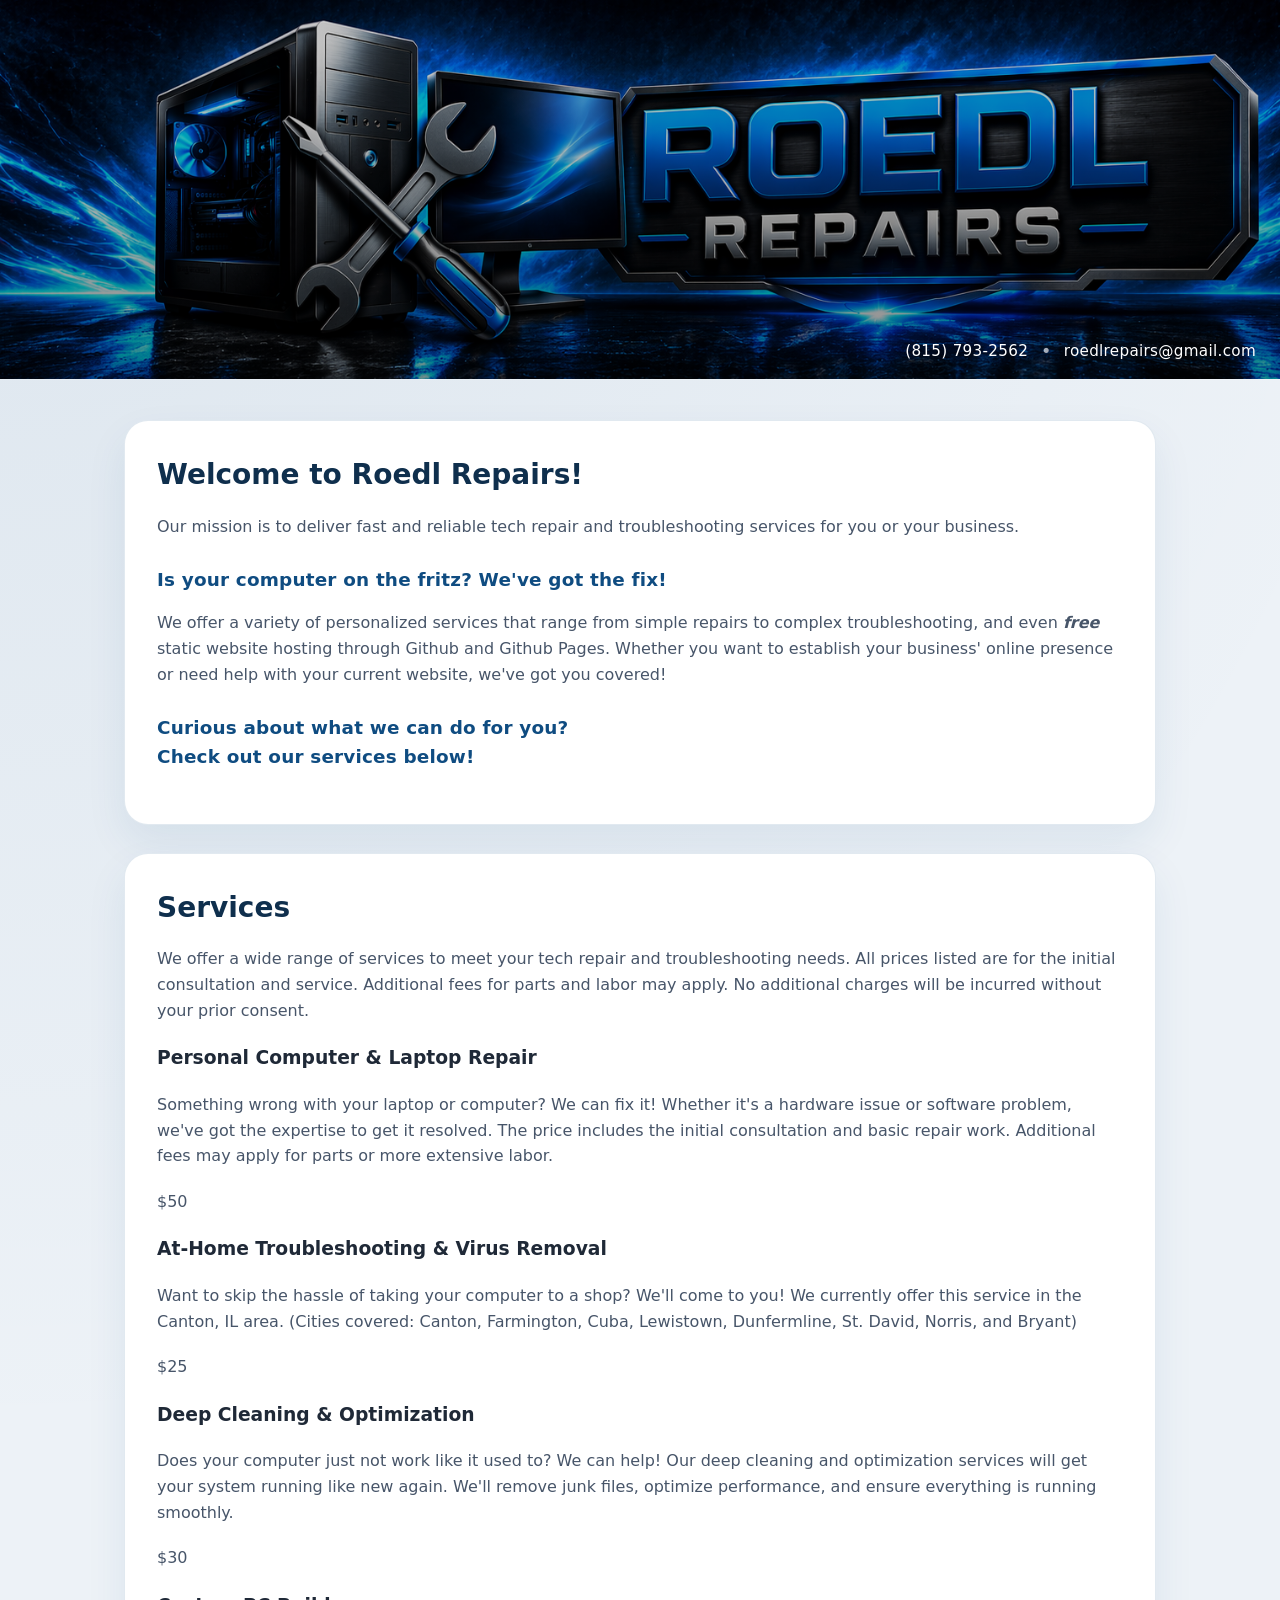
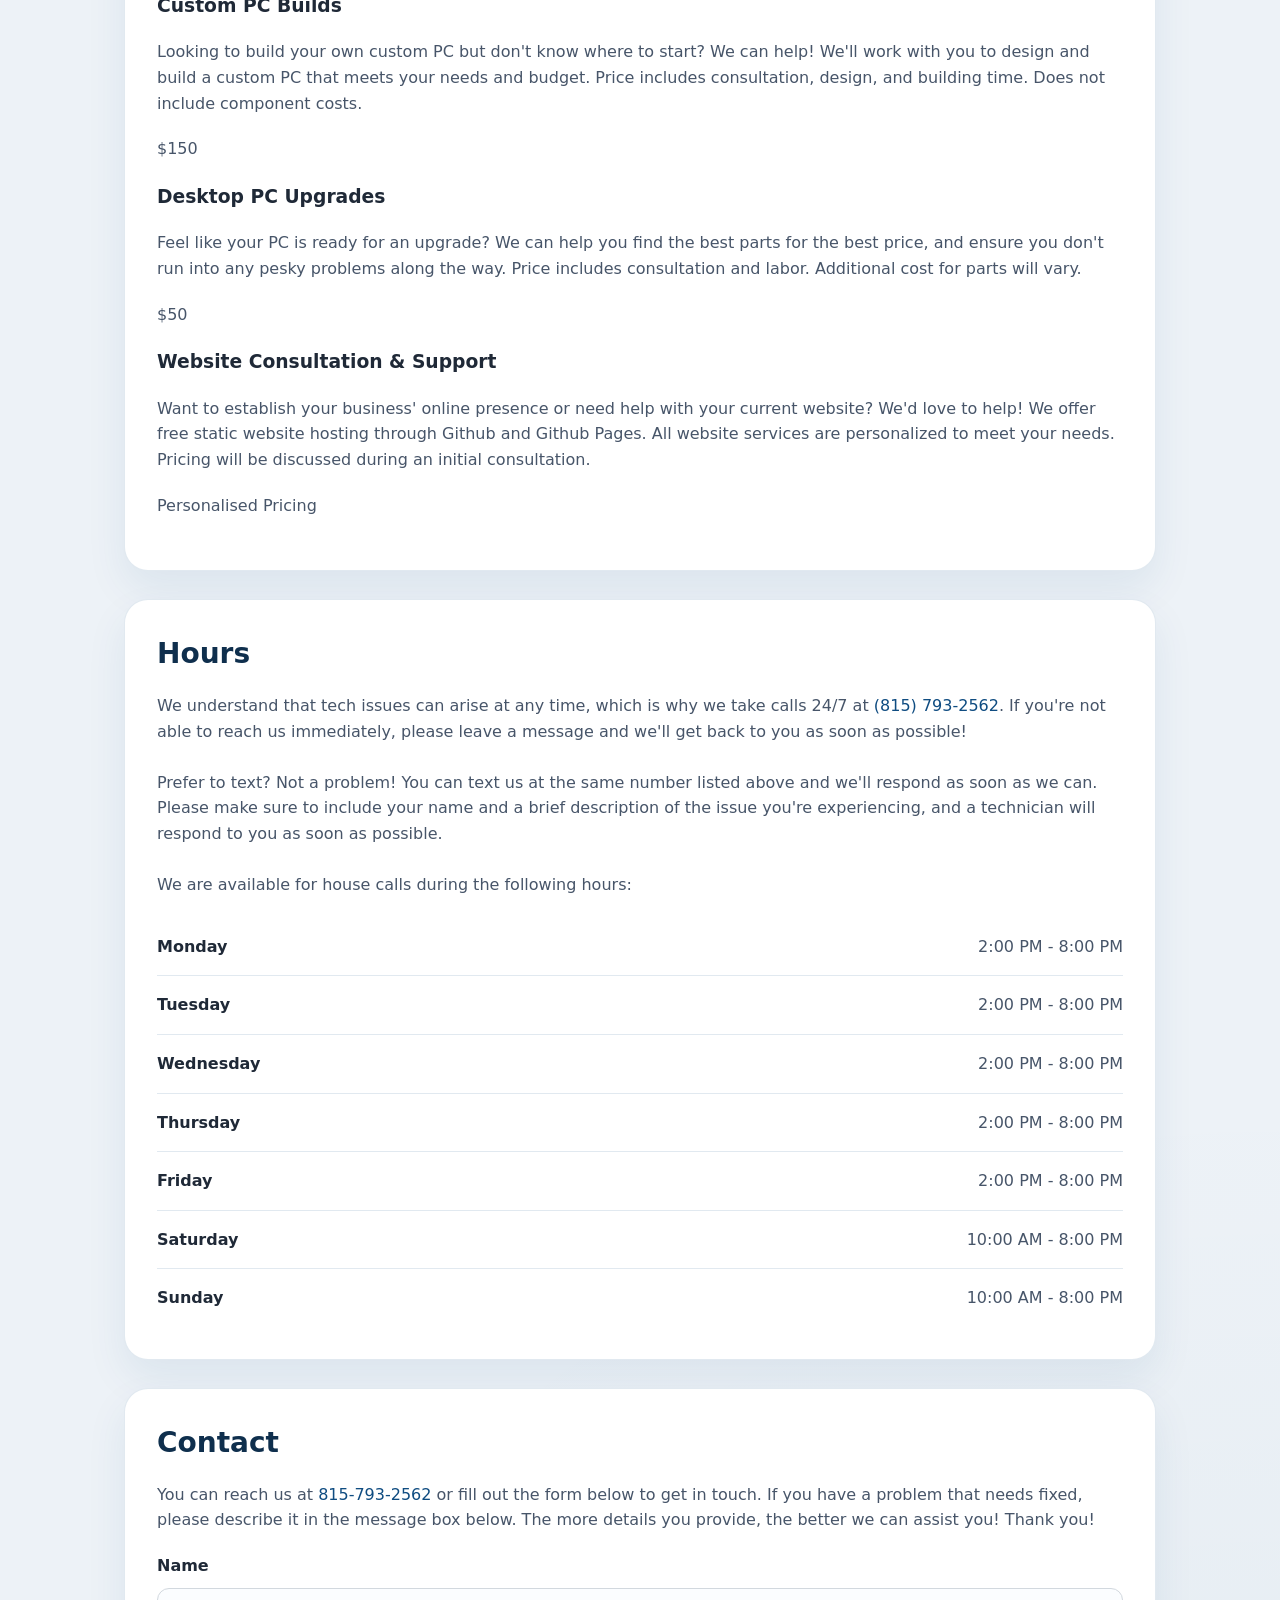
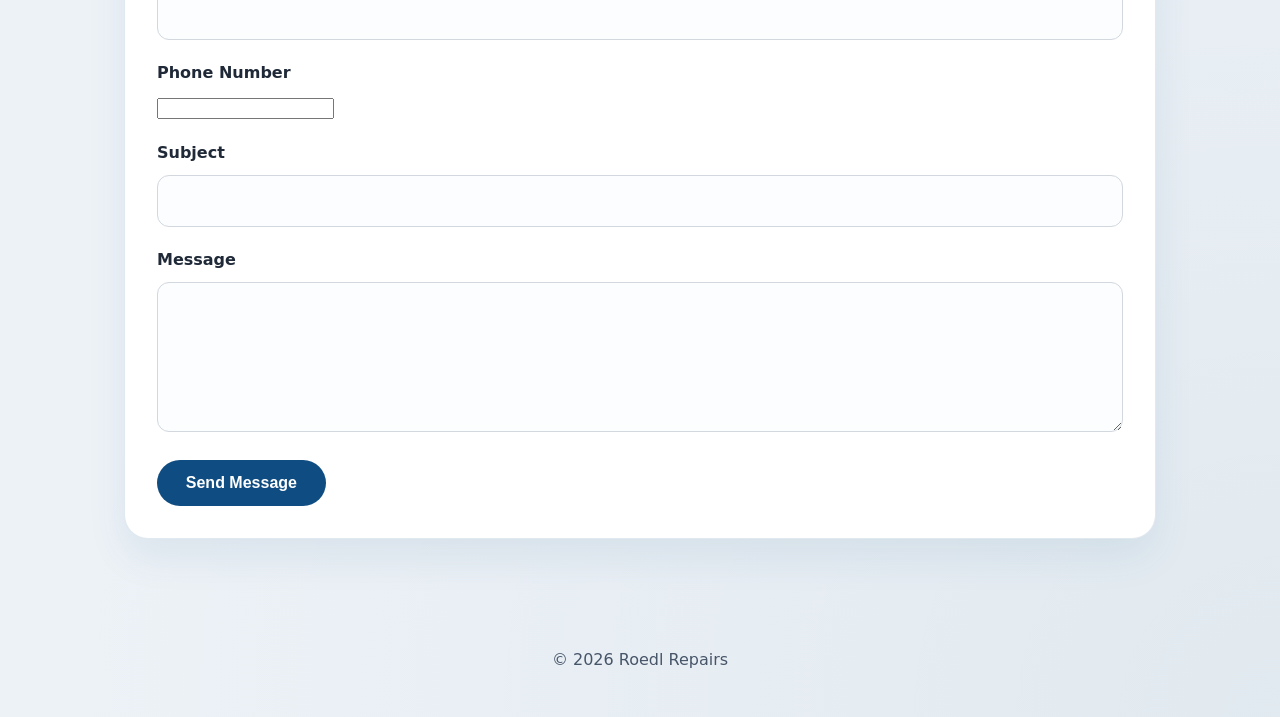
==== commit 13747e6e: "Updates website consultation pricing" ====
--- a/index.html
+++ b/index.html
@@ -64,24 +64,45 @@
     </section>
     <section>
       <h2>Services</h2>
-      <p>
-        We offer a wide range of services to meet your tech repair and troubleshooting needs. All prices listed are for the initial consultation and service. Additional fees for parts and labor may apply. No additional charges will be incurred without your prior consent. <br><br> Services offered include:
-      </p>
-      <ul>
-        <li>Personal computer and laptop repair -$50</li>
-          <p>Something wrong with your laptop or computer? We can fix it! Whether it's a hardware issue or software problem, we've got the expertise to get it resolved. The $50 price tag includes the initial consultation and basic repair work. Additional fees may apply for parts or more extensive labor.</p>
-        <li>At-home troubleshooting and virus removal services -$25</li>
-          <p>Want to skip the hastle of taking your computer to a shop? We'll come to you! We currently offer this service in the Canton, IL area.<br>
-          (Cities covered include: Canton, Farmington, Cuba, Lewistown, Dunfermline, St. David, Norris, and Bryant)</p>
-        <li>Deep cleaning and optimization -$30</li>
-          <p>Does your computer just not work like it used to? We can help! Our deep cleaning and optimization services will get your system running like new again.</p>
-        <li>Custom PC builds -$150</li>
-          <p>Looking to build your own custom PC but don't know where to start? We can help! We'll work with you to design and build a custom PC that meets your needs and budget. The $150 price tag includes consultation, design, and building time. It does not include the price of components.</p>
-        <li>Desktop PC upgrades -$50</li>
-        <p>Feel like your PC is ready for an upgrade? We can help you find the best parts for the best price, and ensure you don't run into any pesky problems along the way. The $50 price tag includes consultation and labor. Additional cost for parts will vary.</p>
-        <li>Website consultation and support</li>
-        <p>Want to establish your business' online presence or need help with your current website? We'd love to help! We offer free static website hosting through Github and Github Pages. If you would like a custom domain, prices for domains will vary. All website services are 100% personalised to meet you and/or your business' needs. As such, all pricing will be discussed during an initial consultation.</p>
-      </ul>
+      <p>We offer a wide range of services to meet your tech repair and troubleshooting needs. All prices listed are for the initial consultation and service. Additional fees for parts and labor may apply. No additional charges will be incurred without your prior consent.</p>
+      <div class="services-container">
+        <div class="service-panel">
+          <div class="service-image"></div>
+          <h3>Personal Computer & Laptop Repair</h3>
+          <p class="service-description">Something wrong with your laptop or computer? We can fix it! Whether it's a hardware issue or software problem, we've got the expertise to get it resolved. The price includes the initial consultation and basic repair work. Additional fees may apply for parts or more extensive labor.</p>
+          <p class="service-price">$50</p>
+        </div>
+        <div class="service-panel">
+          <div class="service-image"></div>
+          <h3>At-Home Troubleshooting & Virus Removal</h3>
+          <p class="service-description">Want to skip the hassle of taking your computer to a shop? We'll come to you! We currently offer this service in the Canton, IL area. (Cities covered: Canton, Farmington, Cuba, Lewistown, Dunfermline, St. David, Norris, and Bryant)</p>
+          <p class="service-price">$25</p>
+        </div>
+        <div class="service-panel">
+          <div class="service-image"></div>
+          <h3>Deep Cleaning & Optimization</h3>
+          <p class="service-description">Does your computer just not work like it used to? We can help! Our deep cleaning and optimization services will get your system running like new again. We'll remove junk files, optimize performance, and ensure everything is running smoothly.</p>
+          <p class="service-price">$30</p>
+        </div>
+        <div class="service-panel">
+          <div class="service-image"></div>
+          <h3>Custom PC Builds</h3>
+          <p class="service-description">Looking to build your own custom PC but don't know where to start? We can help! We'll work with you to design and build a custom PC that meets your needs and budget. Price includes consultation, design, and building time. Does not include component costs.</p>
+          <p class="service-price">$150</p>
+        </div>
+        <div class="service-panel">
+          <div class="service-image"></div>
+          <h3>Desktop PC Upgrades</h3>
+          <p class="service-description">Feel like your PC is ready for an upgrade? We can help you find the best parts for the best price, and ensure you don't run into any pesky problems along the way. Price includes consultation and labor. Additional cost for parts will vary.</p>
+          <p class="service-price">$50</p>
+        </div>
+        <div class="service-panel">
+          <div class="service-image"></div>
+          <h3>Website Consultation & Support</h3>
+          <p class="service-description">Want to establish your business' online presence or need help with your current website? We'd love to help! We offer free static website hosting through Github and Github Pages. All website services are personalized to meet your needs. Pricing will be discussed during an initial consultation.</p>
+          <p class="service-price">Personalised Pricing</p>
+        </div>
+      </div>
     </section>
     <section>
       <h2>Hours</h2>
